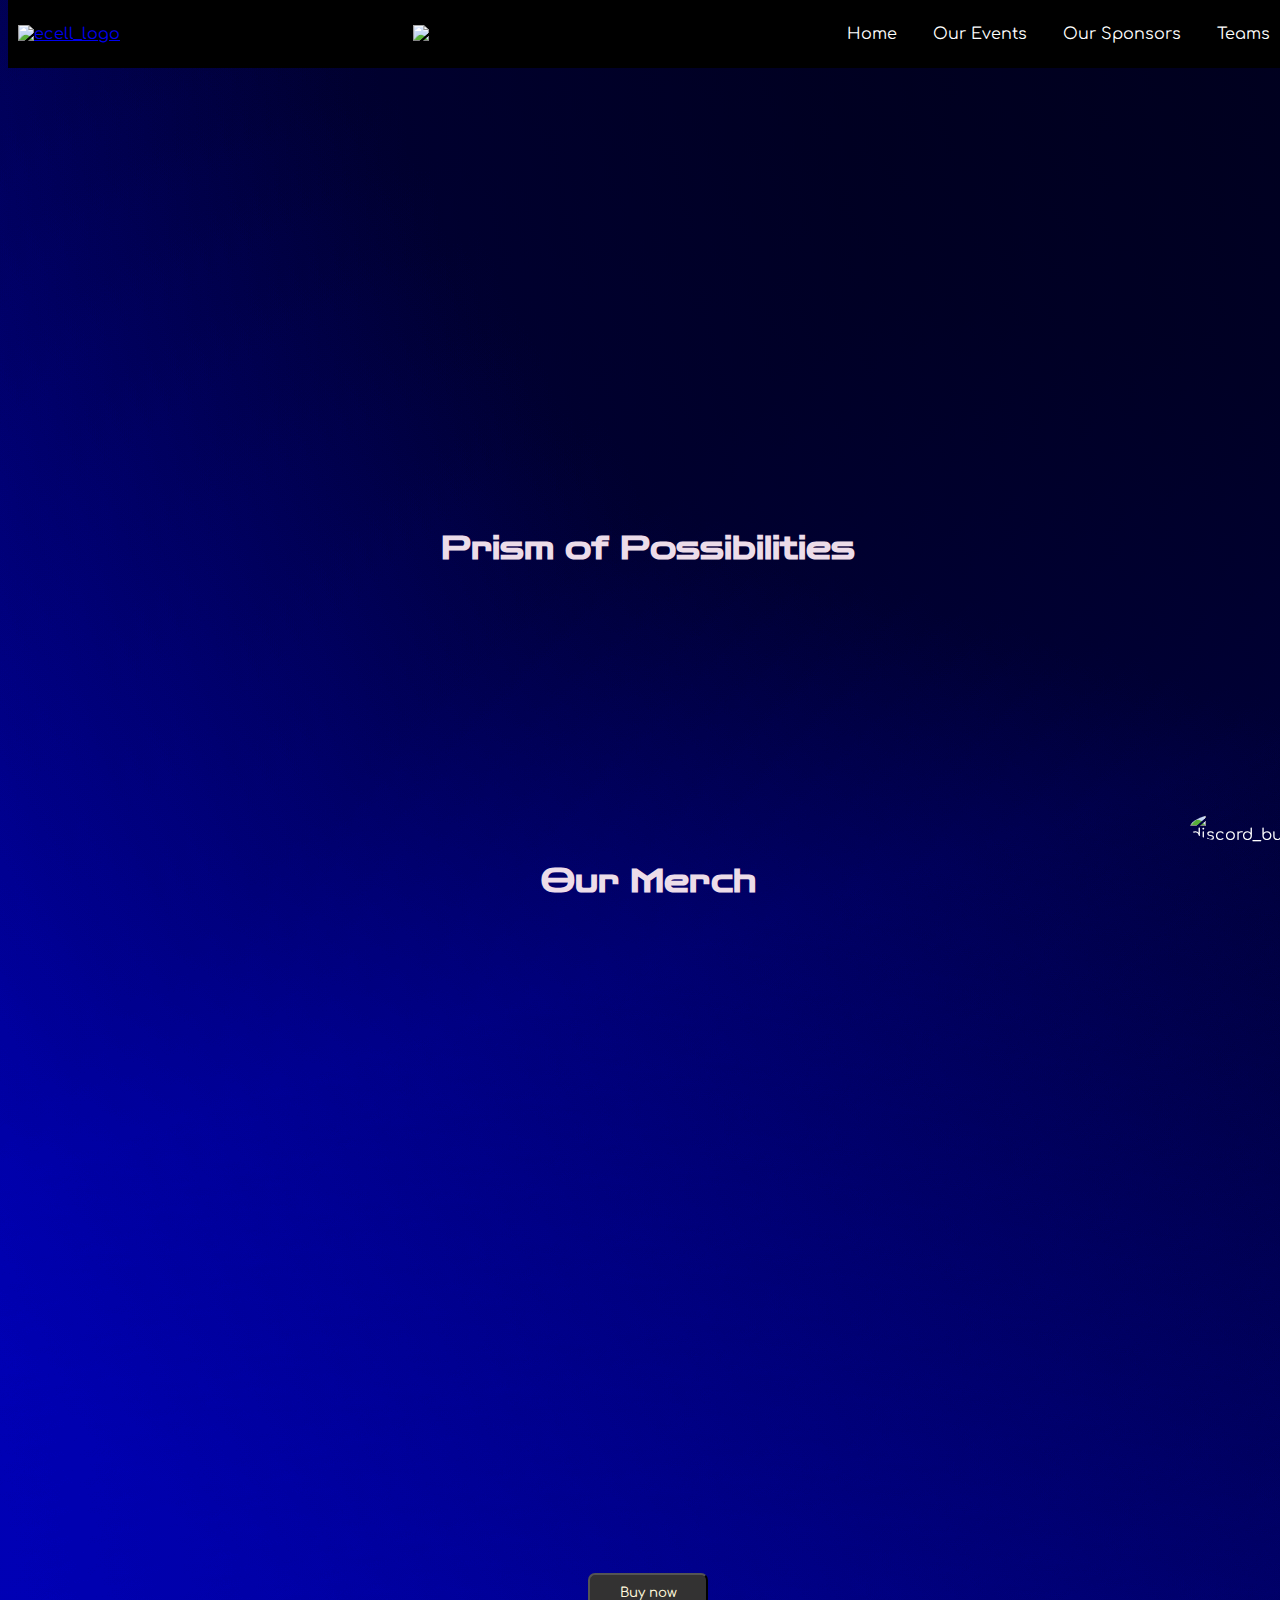
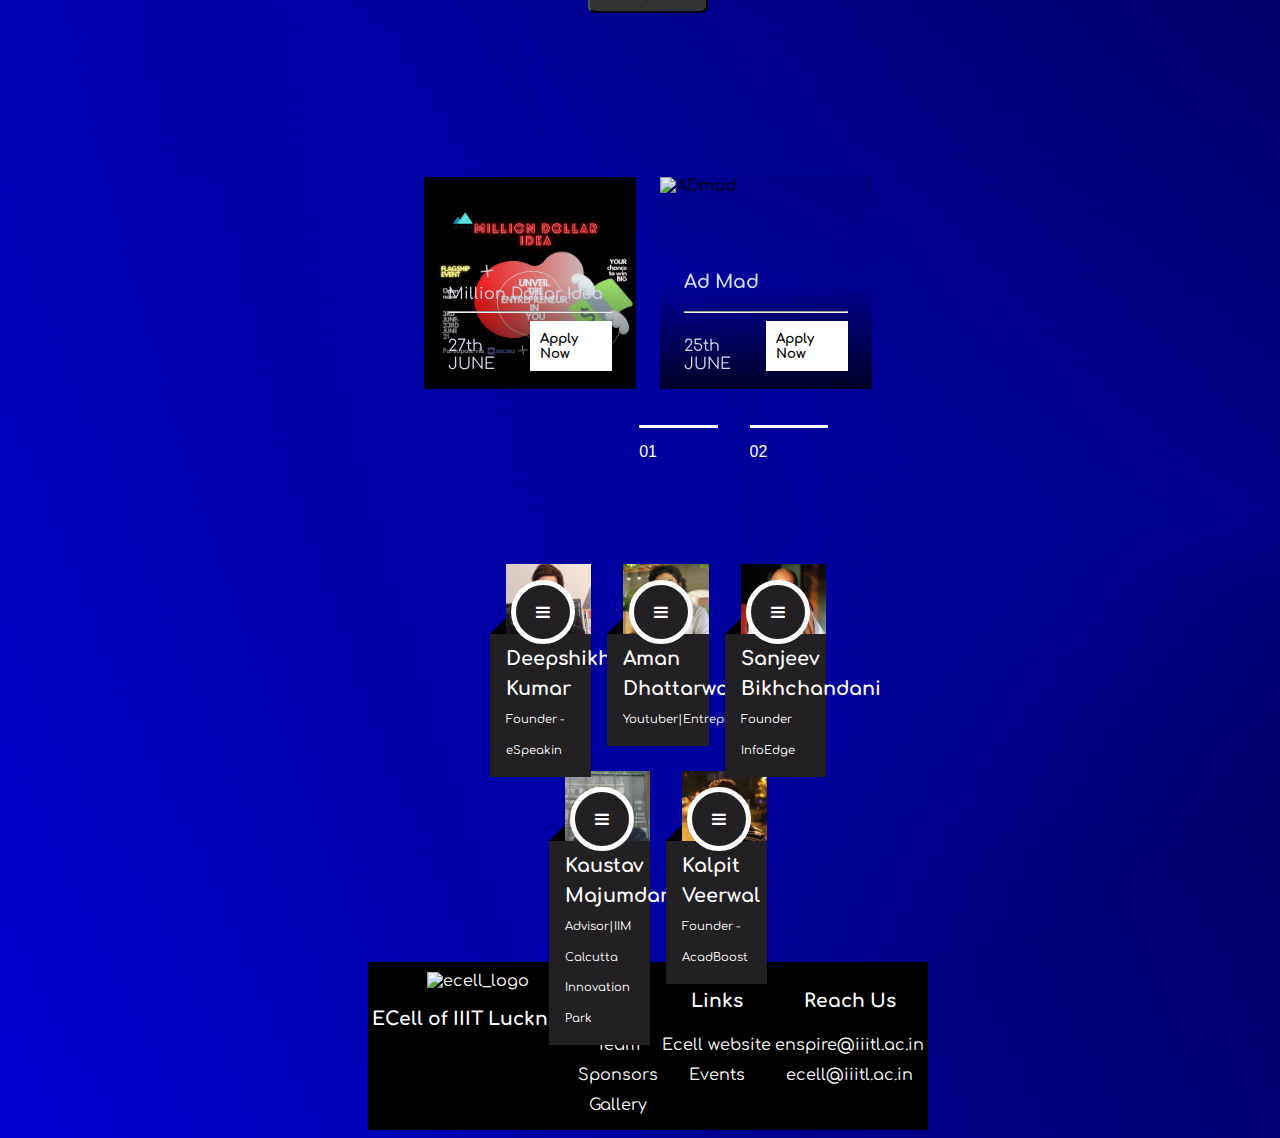
==== index.html @ 471a6142 "Merge pull request #15 from rktejesh/master" ====
<!DOCTYPE html>
<html lang="en">

<head>
    <meta charset="UTF-8">
    <meta http-equiv="X-UA-Compatible" content="IE=edge">
    <meta name="description" content="Enspire Event of Ecell IIIT Lucknow">
    <meta name="keywords"
        content="Enspire, ecell, iiitl, indian institut of information technology lucknow, enspire iiitl, iiitl lucknow, lucknow enspire, Enspire website, IIIT Lucknow, enspireiiitl, Equinox IIIT Lucknow, ENspire">
    <meta name="author" content="rktejesh, chinmay dorge">
    <meta name="viewport" content="width=device-width, initial-scale=1.0">
    <link rel="stylesheet" href="./assets/css/enspire.css">
    <link rel="stylesheet" href="./assets/css/material-cards.css">
    <link rel="icon" href="./assets/img/logo only-01.webp" type="image/x-icon">
    <link rel="stylesheet" href="https://stackpath.bootstrapcdn.com/font-awesome/4.7.0/css/font-awesome.min.css"
        rel="stylesheet">
    <link rel="preconnect" href="https://fonts.gstatic.com">
    <link href="https://fonts.googleapis.com/css2?family=Zen+Dots&display=swap" rel="stylesheet">
    <link rel="preconnect" href="https://fonts.gstatic.com">
    <link href="https://fonts.googleapis.com/css2?family=Comfortaa:wght@500&family=Zen+Dots&display=swap"
        rel="stylesheet">
    <link rel="preconnect" href="https://fonts.gstatic.com">
    <link href="https://fonts.googleapis.com/css2?family=Satisfy&display=swap" rel="stylesheet">
    <link rel="preconnect" href="https://fonts.gstatic.com">
    <link href="https://fonts.googleapis.com/css2?family=Josefin+Sans:ital,wght@1,300&display=swap" rel="stylesheet">
    <link rel="stylesheet" href="https://cdnjs.cloudflare.com/ajax/libs/animate.css/4.1.1/animate.min.css" />
    <title>ENspire 2021</title>
    <link rel="stylesheet" href="https://cdnjs.cloudflare.com/ajax/libs/fullPage.js/3.1.1/fullpage.min.css"
        integrity="sha512-Wi4EUcVQzdSfxtxQAT72UkbRO0ObeHLNV8/RBO1aUvG/Gt45tHPALW92gdQhytZmFAM/fM+mAuEP7vrBAUk01Q=="
        crossorigin="anonymous" referrerpolicy="no-referrer" />
    <script src="https://cdnjs.cloudflare.com/ajax/libs/popper.js/1.16.0/umd/popper.min.js"></script>
    <script src="https://kit.fontawesome.com/975cc09c46.js" crossorigin="anonymous"></script>
    <!-- Global site tag (gtag.js) - Google Analytics -->
    <script async src="https://www.googletagmanager.com/gtag/js?id=G-F19M3KY5EZ"></script>
    <script>
        window.dataLayer = window.dataLayer || [];
        function gtag() { dataLayer.push(arguments); }
        gtag('js', new Date());
        gtag('config', 'G-F19M3KY5EZ');
    </script>
</head>

<body>
    <div class="heading">
        <nav class="navbar">
            <div class="logo">
                <a href="#"><img src="./assets/img/Untitled-1-01.webp" alt="ecell_logo"></a>
            </div>
            <div class="enspire-logo"><img src="./assets/img/ENspire_IIIT-01.webp" alt="enspire_logo" class="logo2">
            </div>
            <div class="sidenavlist">
                <ul>
                    <li><a href="https://e-cell-iiitl.netlify.app/">Home</a></li>
                    <li><a href="https://e-cell-iiitl.netlify.app/events">Our Events</a></li>
                    <li><a href="#">Our Sponsors</a></li>
                    <li><a href="https://e-cell-iiitl.netlify.app/team.html">Teams</a></li>
                </ul>
            </div>
            <div id="mySidenav" class="sidenav">
                <a href="javascript:void(0)" class="closebtn" onclick="closeNav()">&times;</a>
                <ul>
                    <a href="https://e-cell-iiitl.netlify.app/">Home</a>
                    <a href="https://e-cell-iiitl.netlify.app/events">Our Events</a>
                    <a href="#">Our Sponsors</a>
                    <a href="https://e-cell-iiitl.netlify.app/team.html">Teams</a>
            </div>
            <span onclick="openNav()" class="sidenavbutton">
                <div class="container">
                    <div class="bar1"></div>
                    <div class="bar2"></div>
                    <div class="bar3"></div>
                </div>
            </span>
        </nav>
    </div>
    <div class="float" id="menu-share"><img src="./assets/img/parentsultimateguidediscord-blog.jpg" alt="discord_button"
            style="object-fit: cover;height: 60px;width: 60px;border-radius: 50%;"></div>
    <div class="label-container">
        <div class="iframediscord">
            <iframe src="https://discord.com/widget?id=845377021680681021&theme=dark" width="350" height="500"
                allowtransparency="true" frameborder="0"
                sandbox="allow-popups allow-popups-to-escape-sandbox allow-same-origin allow-scripts"></iframe>
        </div>
    </div>
    <div id=fullpage>
        <div class="section">
            <div class="bod">
                <img src="./assets/img/enspire-01 (1).svg" alt="enspire_animation">
                <h1 class="animate__animated animate__fadeInUp animate__delay-1s col">Prism of Possibilities</h1>
                <h1 id="countDown" class="col"></h1>
            </div>
        </div>
        <div class="section" id="aboutUs">
            <video width="100%" data-autoplay muted loop playsinline>
                <source data-src="./assets/img/Enspire_2.07.mp4" type="video/mp4" />
            </video>
        </div>
        <div class="section">
            <div class="merch">
                <h1>Our Merch</h1>
                <img src="./assets/img/ENspire_Merch-12-12.webp" alt="">
                <button class="buyNow">Buy now</button>
            </div>
        </div>
        <div class="section" id="events2">
            <input type="radio" id="banner1" class="sec-1-input" name="banner" checked>
            <input type="radio" id="banner2" class="sec-1-input" name="banner">
            <div class="slider">
                <div class="cards" id="card1">
                    <div class="card content">
                        <div class="card-img">
                            <img src="./assets/img/Million_Dollar_Idea.webp" alt="Million_Dollar_Idea">
                        </div>
                        <div class="card-content">
                            <div class="social">
                                <a href="https://www.facebook.com/ENspireiiitl" target="_blank"><i
                                        class="fab fa-facebook-f"></i></a>
                                <a href="https://www.instagram.com/enspire_iiitl/" target="_blank"><i
                                        class="fab fa-instagram"></i></a>
                                <a href="https://twitter.com/ecell_iiitl" target="_blank"><i
                                        class="fab fa-twitter"></i></a>
                            </div>
                            <div class="card-title">
                                <a>Million Dollar Idea</a>
                                <hr>
                                <p>27th JUNE</p>
                                <div class="card-text">
                                    <h5><a href="https://forms.gle/PddrTUqdUf48UPGm9" target="_blank"><span>Apply
                                                Now</span></a>
                                    </h5>
                                    <button class="card-button"></button>
                                </div>
                            </div>
                        </div>
                    </div>
                    <div class="card content">
                        <div class="card-img">
                            <img src="./assets/img/ADmad.webp" alt="ADmad">
                        </div>
                        <div class="card-content">
                            <div class="social">
                                <a href="https://www.facebook.com/ENspireiiitl" target="_blank"><i
                                        class="fab fa-facebook-f"></i></a>
                                <a href="https://www.instagram.com/enspire_iiitl/" target="_blank"><i
                                        class="fab fa-instagram"></i></a>
                                <a href="https://twitter.com/ecell_iiitl" target="_blank"><i
                                        class="fab fa-twitter"></i></a>
                            </div>
                            <div class="card-title">
                                <h3>Ad Mad</h3>
                                <hr>
                                <p>25th JUNE</p>
                                <div class="card-text">
                                    <h5><a href="https://forms.gle/4qPwU3qbqTc8AKix9" target="_blank"><span>Apply
                                                Now</span></a>
                                    </h5>
                                    <button class="card-button"></button>
                                </div>
                            </div>
                        </div>
                    </div>
                </div>
                <div class="cards" id="card2">
                    <div class="card content">
                        <div class="card-img">
                            <img src="./assets/img/Treasure-Hunt.webp" alt="Treasure-Hunt">
                        </div>
                        <div class="card-content">
                            <div class="social">
                                <a href="https://www.facebook.com/ENspireiiitl" target="_blank"><i
                                        class="fab fa-facebook-f"></i></a>
                                <a href="https://www.instagram.com/enspire_iiitl/" target="_blank"><i
                                        class="fab fa-instagram"></i></a>
                                <a href="https://twitter.com/ecell_iiitl" target="_blank"><i
                                        class="fab fa-twitter"></i></a>
                            </div>
                            <div class="card-title">
                                <a>Treasure Hunt</a>
                                <hr>
                                <p>25th JUNE - 27th JUNE</p>
                                <div class="card-text">
                                    <h5><span>Apply Now</span>
                                    </h5>
                                    <button class="card-button"></button>
                                </div>
                            </div>
                        </div>
                    </div>
                    <div class="card content">
                        <div class="card-img">
                            <img src="./assets/img/Gaming-Night.webp" alt="Gaming-Night">
                        </div>
                        <div class="card-content">
                            <div class="social">
                                <a href="https://www.facebook.com/ENspireiiitl" target="_blank"><i
                                        class="fab fa-facebook-f"></i></a>
                                <a href="https://www.instagram.com/enspire_iiitl/" target="_blank"><i
                                        class="fab fa-instagram"></i></a>
                                <a href="https://twitter.com/ecell_iiitl" target="_blank"><i
                                        class="fab fa-twitter"></i></a>
                            </div>
                            <div class="card-title">
                                <a>Gaming Night</a>
                                <hr>
                                <p>25th JUNE - 27th JUNE</p>
                                <div class="card-text">
                                    <h5><span>Apply Now</span>
                                    </h5>
                                    <button class="card-button"></button>
                                </div>
                            </div>
                        </div>
                    </div>
                </div>
            </div>
            <nav class="bottom-nav">
                <div class="controls">
                    <label for="banner1"><span class="progressbar"><span
                                class="progressbar-fill"></span></span><br><span>01</span></label>
                    <label for="banner2"><span class="progressbar"><span
                                class="progressbar-fill"></span></span><br><span>02</span></label>
                </div>
            </nav>
        </div>
        <!-- <div class="section">
            <section id="agenda">
                <h2 class="section-heading">Timeline</h2>
                <div style="display: flex; justify-content: space-evenly; ">
                    <div class="events-container">
                        <div class="event-hours-container">
                            <p class="event-hours">25th June 2021 <br>10:00 AM</p>
                            <p class="event-hours">25th June 2021 <br>5:00 PM</p>
                            <p class="event-hours">25th June 2021 <br>6:00 PM</p>
                            <p class="event-hours">25th June 2021 <br>7:00 PM</p>
                            <p class="event-hours">25th June 2021 <br>8:00 PM</p>
                            <p class="event-hours">25th June 2021 <br>11:00 PM</p>
                            <p class="event-hours">26th June 2021 <br>2:00 PM</p>
                            <p class="event-hours">26th June 2021 <br>6:00 PM</p>
                            <p class="event-hours">26th June 2021 <br>8:00 PM</p>
                            <p class="event-hours">26th June 2021 <br>11:00 PM</p>
                        </div>

                        <div class="event-title-container">
                            <p class="event-title">Craz Ideas<br>Tagline Round 1</p>
                            <p class="event-title">ENspire<br>Inaguaration</p>
                            <p class="event-title">EN Talks<br>Aman Dhattarwal</p>
                            <p class="event-title">Find X<br>Treasure Hunt</p>
                            <p class="event-title">Crypto Crunch<br>Crypto event</p>
                            <p class="event-title">Gaming Night<br>Movie Night</p>
                            <p class="event-title">Tagline - Round 2<br><br></p>
                            <p class="event-title">EN Talks<br>Kaustav Majumdar</p>
                            <p class="event-title">Bizz Quiz - Round 1<br><br></p>
                            <p class="event-title">Gaming Night<br>Movie Night</p>
                        </div>
                    </div>
                </div>
            </section>
        </div> -->
        <div class="section">
            <section class="speakers-container">
                <div class="speakers-list active-with-click">
                    <div class="speakers-card">
                        <article class="material-card Red">
                            <h2>
                                <span>Deepshikha Kumar</span>
                                <strong>
                                    Founder - eSpeakin
                                </strong>
                            </h2>
                            <div class="mc-content">
                                <div class="img-container">
                                    <img class="speakers-img" src="/assets/img/d8NeTR6v.jpg">
                                </div>
                                <div class="mc-description">
                                    Deepshikha Kumar is the founder and CEO of SpeakIn – India’s first and largest
                                    consortium of business speakers servicing over 2000 areas of expertise. She is also
                                    the winner
                                    of 2017 Asia Women Icon Award for entrepreneurship.
                                </div>
                            </div>
                            <a class="mc-btn-action">
                                <i class="fa fa-bars"></i>
                            </a>
                            <div class="mc-footer">
                                <a class="fa fa-fw fa-facebook"></a>
                                <a class="fa fa-fw fa-twitter"></a>
                                <a class="fa fa-fw fa-linkedin"></a>
                            </div>
                        </article>
                    </div>
                    <div class="speakers-card">
                        <article class="material-card Red">
                            <h2>
                                <span>Aman Dhattarwal</span>
                                <strong>
                                    Youtuber|Entrepreneur
                                </strong>
                            </h2>
                            <div class="mc-content">
                                <div class="img-container">
                                    <img class="speakers-img" src="/assets/img/EiBbrKzXkAAjfXu.jpg">
                                </div>
                                <div class="mc-description">
                                    Aman Dhattarwal is an Indian YouTuber, Public Speaker, Influencer, career counselor,
                                    and educator.He is also the founder of “Apni Kaksha” Btech in IT from NSIT despite.
                                </div>
                            </div>
                            <a class="mc-btn-action">
                                <i class="fa fa-bars"></i>
                            </a>
                            <div class="mc-footer">
                                <a class="fa fa-fw fa-facebook"></a>
                                <a class="fa fa-fw fa-twitter"></a>
                                <a class="fa fa-fw fa-linkedin"></a>
                            </div>
                        </article>
                    </div>
                    <div class="speakers-card">
                        <article class="material-card Red">
                            <h2>
                                <span>Sanjeev Bikhchandani</span>
                                <strong>
                                    Founder InfoEdge
                                </strong>
                            </h2>
                            <div class="mc-content">
                                <div class="img-container">
                                    <img class="speakers-img" src="/assets/img/bhikchandani-social.jpg">
                                </div>
                                <div class="mc-description">
                                    Sanjeev Bikhchandani is an Indian businessman, who is the founder and executive vice
                                    chairman of Info Edge which owns Naukri.com, a job portal, as well as the co-founder
                                    of Ashoka University. He was given the Padma Shri Award, the fourth Highest civilian
                                    award in India, in January 2020.
                                </div>
                            </div>
                            <a class="mc-btn-action">
                                <i class="fa fa-bars"></i>
                            </a>
                            <div class="mc-footer">
                                <a class="fa fa-fw fa-facebook"></a>
                                <a class="fa fa-fw fa-twitter"></a>
                                <a class="fa fa-fw fa-linkedin"></a>
                            </div>
                        </article>
                    </div>
                    <div class="speakers-card">
                        <article class="material-card Red">
                            <h2>
                                <span>Kaustav Majumdar</span>
                                <strong>
                                    Advisor|IIM Calcutta Innovation Park
                                </strong>
                            </h2>
                            <div class="mc-content">
                                <div class="img-container">
                                    <img class="speakers-img" src="/assets/img/1516241648868.jpg">
                                </div>
                                <div class="mc-description">
                                    Kaustav Majumdar, Head of Startups, Incubation & Acceleration at SPJIMR, and the
                                    Director at Strategy of Data Science Foundation, India & UK
                                </div>
                            </div>
                            <a class="mc-btn-action">
                                <i class="fa fa-bars"></i>
                            </a>
                            <div class="mc-footer">
                                <a class="fa fa-fw fa-facebook"></a>
                                <a class="fa fa-fw fa-twitter"></a>
                                <a class="fa fa-fw fa-linkedin"></a>
                            </div>
                        </article>
                    </div>
                    <div class="speakers-card">
                        <article class="material-card Red">
                            <h2>
                                <span>Kalpit Veerwal</span>
                                <strong>
                                    Founder - AcadBoost
                                </strong>
                            </h2>
                            <div class="mc-content">
                                <div class="img-container">
                                    <img class="speakers-img"
                                        src="/assets/img/kalpitveerwal_1566846342688_original._CR0,0,960,960_._FMjpg_._SS205_.jpeg">
                                </div>
                                <div class="mc-description">
                                    Kalpit Veerwal is the founder and CEO of Acadboost. The first ever student to score
                                    100% in JEE Mains and a CSE graduate from IITB.
                                </div>
                            </div>
                            <a class="mc-btn-action">
                                <i class="fa fa-bars"></i>
                            </a>
                            <div class="mc-footer">
                                <a class="fa fa-fw fa-facebook"></a>
                                <a class="fa fa-fw fa-twitter"></a>
                                <a class="fa fa-fw fa-linkedin"></a>
                            </div>
                        </article>
                    </div>
                </div>
            </section>
        </div>
        <div class="section fp-auto-height">
            <div class="social_handles">
                <div class="bottom-navbar">
                    <div id="bottom-navbar-text">
                        <div class="logo"><img src="./assets/img/Untitled-1-01.webp" alt="ecell_logo"></div>
                        <h3>ECell of IIIT Lucknow</h3>
                    </div>
                    <div id="bottom-navbar-text">
                        <h3>About</h3>
                        <a href="https://e-cell-iiitl.netlify.app/team.html" target="_blank">Team</a><br>
                        <a href="">Sponsors</a><br>
                        <a href="https://e-cell-iiitl.netlify.app/gallery.html" target="_blank">Gallery</a><br>
                    </div>
                    <div id="bottom-navbar-text">
                        <h3>Links</h3>
                        <a href="https://e-cell-iiitl.netlify.app/" target="_blank">Ecell website</a><br>
                        <a href="https://e-cell-iiitl.netlify.app/events" target="_blank">Events</a>

                    </div>
                    <div id="bottom-navbar-text">
                        <h3>Reach Us</h3>
                        <a>enspire@iiitl.ac.in</a><br>
                        <a>ecell@iiitl.ac.in</a>
                    </div>
                </div>
                <!-- <ul>
                    <li><a href="https://www.facebook.com/ENspireiiitl/" target="_blank"><i
                                class="fa fa-facebook"></i></a>
                    </li>
                    <li><a href="https://twitter.com/ecell_iiitl" target="_blank"><i class="fa fa-twitter"></i></a>
                    </li>
                    <li><a href="https://www.instagram.com/enspire_iiitl/" target="_blank"><i
                                class="fa fa-instagram"></i></a>
                    </li>
                    <li><a href="https://www.linkedin.com/company/enspire-iiit-lucknow/" target="_blank"><i
                                class="fa fa-linkedin"></i></a></li>
                </ul> -->
            </div>
        </div>

        <div id="infoMenu"></div>
        <script src="https://cdnjs.cloudflare.com/ajax/libs/fullPage.js/3.1.1/fullpage.min.js"
            integrity="sha512-7r/OesWXSCkeaAN9IA8BCzedivXu9M0eLGt+g+jzrvNHakOlxxqc9fknv4uRRvzfCQLmUh0LX2JpT2NcbyrOUA=="
            crossorigin="anonymous" referrerpolicy="no-referrer"></script>
        <script src="https://cdnjs.cloudflare.com/ajax/libs/fullPage.js/3.1.1/vendors/scrolloverflow.min.js"
            integrity="sha512-pYyQWhzi2lV+RM4GmaUA56VPL48oLVvsHmP9tuQ8MaZMDHomVEDjXXnfSVKXayy+wLclKPte0KbsuVoFImtE7w=="
            crossorigin="anonymous" referrerpolicy="no-referrer"></script>
        <script type="text/javascript">
            var myFullpage = new fullpage('#fullpage', {
                anchors: ['Home', 'aboutus', 'Merch', 'Events', 'Speakers', 'ContactUs'],
                navigation: true,
                navigationPosition: 'left',
                verticalCentered: true,
                navigationTooltips: ['Home', 'About Us', 'Merch', 'Events', 'Speakers', 'Contact Us'],
                slidesNavigation: false,
                recordHistory: false,
                scrollOverflow: true,
                showActiveTooltip: false,
            });

            var countDownDate = new Date("June 25, 2021 00:00:00").getTime();
            var x = setInterval(function () {
                var now = new Date().getTime();
                var distance = countDownDate - now;
                var days = Math.floor(distance / (1000 * 60 * 60 * 24));
                var hours = Math.floor((distance % (1000 * 60 * 60 * 24)) / (1000 * 60 * 60));
                var minutes = Math.floor((distance % (1000 * 60 * 60)) / (1000 * 60));
                var seconds = Math.floor((distance % (1000 * 60)) / 1000);
                document.getElementById("countDown").innerHTML = days + " : " + hours + " : "
                    + minutes + " : " + seconds;
                if (distance < 0) {
                    clearInterval(x);
                    document.getElementById("countDown").innerHTML = "EXPIRED";
                }
            }, 1000);

            function bannerSwitcher() {
                next = $('.sec-1-input').filter(':checked').next('.sec-1-input');
                if (next.length) next.prop('checked', true);
                else $('.sec-1-input').first().prop('checked', true);
            }

            var bannerTimer = setInterval(bannerSwitcher, 8000);
            $('nav .controls label').click(function () {
                clearInterval(bannerTimer);
                bannerTimer = setInterval(bannerSwitcher, 8000)
            });

            function openNav() {
                document.getElementById("mySidenav").style.width = "250px";
            }

            /* Set the width of the side navigation to 0 */
            function closeNav() {
                document.getElementById("mySidenav").style.width = "0";
            }

            document.querySelector(".buyNow").addEventListener("click", function () {
                window.open("https://docs.google.com/forms/d/e/1FAIpQLSdHAGfhH8ZGBDQn7iyYz3tujcXbpycwI2CKO8Eu1ReMjTaB4g/viewform", "_blanck");
            });
            console.clear();

            const menuShare = document.querySelector('.float');

            menuShare.addEventListener('click', () => {
                document.querySelector('.label-container').classList.toggle('visible');
            });
        </script>

        <script src="http://code.jquery.com/jquery-1.11.3.min.js"></script>
        <script>
            $(function () {
                $('.material-card > .mc-btn-action').click(function () {
                    var card = $(this).parent('.material-card');
                    var icon = $(this).children('i');
                    icon.addClass('fa-spin-fast');

                    if (card.hasClass('mc-active')) {
                        card.removeClass('mc-active');

                        window.setTimeout(function () {
                            icon
                                .removeClass('fa-arrow-left')
                                .removeClass('fa-spin-fast')
                                .addClass('fa-bars');

                        }, 800);
                    } else {
                        card.addClass('mc-active');

                        window.setTimeout(function () {
                            icon
                                .removeClass('fa-bars')
                                .removeClass('fa-spin-fast')
                                .addClass('fa-arrow-left');

                        }, 800);
                    }
                });
            });
        </script>
</body>

</html>
---- assets/css/enspire.css ----
body {
  background-repeat: no-repeat;
  background-attachment: fixed;
  background-size: cover;
  width: 100%;
  height: 100%;
  display: flex;
  align-items: center;
  justify-content: center;
  font-family: "Comfortaa", cursive;
  font-display: swap;
  background: linear-gradient(129.96deg, #ff2f2f 10.43%, #000460 92.78%),
    radial-gradient(100% 246.94% at 100% 0%, #ffffff 0%, #020063 100%),
    linear-gradient(58.72deg, #2200f2 0%, #530000 100%),
    linear-gradient(154.03deg, #b70000 0%, #ff003d 74.04%),
    linear-gradient(341.1deg, #ff0000 7.52%, #0038ff 77.98%),
    linear-gradient(136.23deg, #00c2ff 11.12%, #ff0000 86.47%),
    radial-gradient(57.37% 100% at 50% 0%, #b50000 0%, #0034bb 100%);
  background-blend-mode: overlay, color-burn, screen, overlay, difference,
    difference, normal;
  background-size: 600%, 600%;
  -webkit-animation: AnimationName 16s ease infinite;
  -moz-animation: AnimationName 16s ease infinite;
  animation: AnimationName 16s ease infinite;
}

/* -----------------------------------------------------------
----------------------------------------------------------- */

@-webkit-keyframes AnimationName {
  0% {
    background-position: 22% 0%;
  }
  50% {
    background-position: 79% 100%;
  }
  100% {
    background-position: 22% 0%;
  }
}
@-moz-keyframes AnimationName {
  0% {
    background-position: 22% 0%;
  }
  50% {
    background-position: 79% 100%;
  }
  100% {
    background-position: 22% 0%;
  }
}
@keyframes AnimationName {
  0% {
    background-position: 22% 0%;
  }
  50% {
    background-position: 79% 100%;
  }
  100% {
    background-position: 22% 0%;
  }
}
/* Nav Bar */
.navbar {
  position: fixed;
  margin: 0px;
  display: flex;
  flex-wrap: nowrap;
  align-items: center;
  justify-content: space-between;
  z-index: 1;
  padding: 0%;
  width: 100%;
  background-color: black;
}

.logo img {
  padding-left: 10px;
  height: 50px;
  width: initial;
}
.logo2 {
  height: 50px;
  width: initial;
}
.navbar ul {
  list-style-type: none;
  margin: 0;
  padding: 0;
  overflow: hidden;
}

.navbar ul li {
  float: left;
  font-family: "Comfortaa", cursive;
  font-display: swap;
}

.navbar ul li a {
  display: block;
  color: white;
  text-align: center;
  padding: 25px 18px;
  text-decoration: none;
  transition-timing-function: cubic-bezier(0.175, 0.885, 0.32, 1.275);
  transition-duration: 0.5s;
}
.navbar ul li a:hover {
  color: black;
  background-color: white;
}

.heading {
  display: block;
  position: fixed;
  width: 100%;
  top: 0;
  z-index: 1;
}

.sidenavlist {
  display: block;
}

.about {
  display: flex;
  flex-wrap: wrap;
  justify-content: space-around;
  align-items: center;
}

#aboutUs {
  width: 100%;
  display: block;
  position: relative;
}

.enspire-logo {
  width: max-content;
}

/* About Us */

@media screen and (min-width: 978px) {
  .holder {
    display: flex;
    gap: 50px;
    margin: 10px 0px 50px 0px;
  }
  .ima > img {
    height: 100px;
    padding: 30px;
  }
  .bod {
    display: flex;
    align-items: center;
    flex-direction: column;
    justify-content: center;
  }
  .bod img {
    margin: 0;
    height: 500px;
    width: initial;
    margin: 0px;
    padding: 0px;
  }
  .sidenav {
    display: none;
    visibility: hidden;
  }
  .sidenavbutton {
    display: none;
    visibility: hidden;
  }
}
@media screen and (max-width: 978px) {
  .holder {
    display: flex;
    flex-direction: column;
    gap: 30px;
    margin: 15px 20px 15px 20px;
  }
  .ima > img {
    object-fit: cover;
    width: 100%;
    max-height: 100%;
  }
  .bod {
    margin: 100px 10px 0px 10px;
    display: flex;
    flex-direction: column;
    align-items: center;
    text-align: center;
  }
  .bod img {
    max-width: 100%;
    height: 300px;
    width: initial;
    margin: 0px;
    padding: 0px;
  }
  .sidenavlist {
    display: none;
    visibility: hidden;
  }
}

/* Events */

.event {
  margin: 10px;
  background-color: rgb(51, 50, 50);
  color: #f2e8e2;
  padding: 5px;
  padding-left: 20px;
  padding-right: 20px;
  box-shadow: 0 8px 12px 0 rgba(0, 0, 0, 0.5), 0 6px 20px 0 rgba(0, 0, 0, 0.5);
  border-radius: 7px;
}
.event h4 {
  font-size: larger;
  margin-bottom: 3px;
}
.event > p {
  font-family: "Comfortaa", cursive;
}
/* Footer */
.social_handles {
  display: flex;
  flex-direction: column;
  justify-content: center;
  align-items: center;
  background-color: black;
}

.social_handles ul {
  padding: 0;
  margin: 0;
  display: flex;
}
.social_handles ul li {
  list-style: none;
  padding: 10px;
}
.social_handles ul li .fa {
  color: #000000;
  font-size: 25px;
  line-height: 50px;
  transition: 0.5s;
}
.social_handles ul li .fa:hover {
  color: #ffffff;
}
.social_handles ul li a {
  /* position: relative; */
  display: block;
  width: 50px;
  height: 50px;
  border-radius: 50%;
  background-color: white;
  text-align: center;
  transition: ease-in-out;
  transform: translate(0, 0px);
  box-shadow: 0px 7px 5px rgba(0, 0, 0, 0.5);
}
.social_handles ul li a:hover {
  transform: rotate(0deg) skew(0deg) translate(0, -10px);
}
.social_handles ul li:nth-child(1) a:hover {
  background-color: #3b5999;
}
.social_handles ul li:nth-child(2) a:hover {
  background-color: #55acee;
}
.social_handles ul li:nth-child(3) a:hover {
  background-color: #e4405f;
}
.social_handles ul li:nth-child(4) a:hover {
  background-color: #0077b5;
}

.apply-now button {
  cursor: pointer;
  position: relative;
  display: block;
  width: 120px;
  height: 40px;
  left: 47%;
  color: cornsilk;
  background-color: rgb(51, 50, 50);
  text-decoration: none;
  border-radius: 7px;
  font-weight: 500;
  margin-top: 20px;
  margin-bottom: 20px;
  transition: 0.3s;
  font-family: "Comfortaa", cursive;
}
.apply-now button:hover,
.buyNow:hover {
  opacity: 0.7;
  width: 130px;
}

.sponsers {
  margin-bottom: 100px;
  display: flex;
  flex-direction: column;
  align-items: center;
  text-align: center;
}
.ima {
  margin-top: 25px;
  display: grid;
  grid-template-columns: repeat(2, 1fr);
  grid-template-rows: repeat(2, auto);
  grid-gap: 10px 10px;
}
h1 {
  font-family: "Zen Dots", cursive;
}
.about > p {
  font-family: "Comfortaa", cursive;
  color: #ffffff;
}
h4 {
  font-family: "Josefin Sans", sans-serif;
  font-display: swap;
}

.bottom-navbar {
  display: flex;
  flex-direction: row;
  color: #fff;
  justify-content: space-evenly;
  width: 100%;
  padding: 10px;
  text-align: center;
}

#bottom-navbar-text a {
  color: #fff;
  text-decoration: none;
  line-height: 30px;
}

@media screen and (max-width: 992px) {
  .bottom-navbar {
    display: flex;
    flex-direction: column;
  }
}
/*header*/
.col {
  /* color: #d4a59a; */
  color: #ecdce9;
}

/* The side navigation menu */
.sidenav {
  height: 100%; /* 100% Full-height */
  width: 0; /* 0 width - change this with JavaScript */
  position: fixed; /* Stay in place */
  z-index: 1; /* Stay on top */
  top: 0; /* Stay at the top */
  right: 0;
  background-color: #111; /* Black*/
  overflow-x: hidden; /* Disable horizontal scroll */
  padding-top: 60px; /* Place content 60px from the top */
  transition: 0.5s; /* 0.5 second transition effect to slide in the sidenav */
}

/* The navigation menu links */
.sidenav a {
  padding: 8px 8px 8px 32px;
  text-decoration: none;
  font-size: 30px;
  color: #818181;
  display: block;
  transition: 0.3s;
}

.sidenav a:hover {
  color: black;
  background-color: rgba(238, 232, 240, 0.7);
}

.sidenav .closebtn {
  position: absolute;
  top: 15px;
  right: 25px;
  font-size: 40px;
}

.sidenav .closebtn:hover {
  background-color: black;
  color: #818181;
}

#main {
  transition: margin-left 0.5s;
  padding: 20px;
}
@media screen and (max-height: 450px) {
  .sidenav {
    padding-top: 15px;
  }
  .sidenav a {
    font-size: 18px;
  }
}

.container {
  display: inline-block;
  cursor: pointer;
  padding: 10px;
}

.bar1,
.bar2,
.bar3 {
  width: 35px;
  height: 5px;
  background-color: #333;
  margin: 6px 0;
  transition: 0.4s;
}

#infomenu {
  color: white;
}

#infoMenu ul li a span {
  background-color: white;
  z-index: 999;
}

@media screen and (max-width: 1200px) {
  #fp-nav {
    display: none;
  }
}

#fp-nav ul li a span,
.fp-slidesNav ul li a span {
  background-color: cyan !important;
  height: 3px !important;
  width: 16px !important;
  border-radius: 0% !important;
}

#fp-nav ul li a.active span,
.fp-slidesNav ul li a.active span,
#fp-nav ul li:hover a.active span,
.fp-slidesNav ul li:hover a.active span {
  height: 4px !important;
  width: 32px !important;
  margin-top: -4px !important;
  margin-left: -4px !important;
  border-radius: 0% !important;
}

#fp-nav ul li .fp-tooltip {
  font-family: comfortaa !important;
  font-display: swap;
  font-size: 25px !important;
  top: -8px !important;
  padding-left: 20px;
}

#fp-nav ul li:hover a span,
.fp-slidesNav ul li:hover a span {
  margin: -2px 0 0 -2px !important;
}

#fp-nav ul li,
.fp-slidesNav ul li {
  margin: 20px !important;
}

#fp-nav.fp-left {
  left: 0% !important;
}

.cards {
  display: grid;
  /* grid-template-columns: 1fr 1fr 1fr 1fr;
  grid-template-rows: 1fr 1fr;
  grid-template-areas: "a a b c" "a a d d"; */
  grid-template-columns: 1fr 1fr;
  grid-template-rows: 1fr;
  grid-template-areas: "a b";
  gap: 1.5em;
  width: 80%;
  justify-content: flex-end;
  opacity: 0;
  transition: all 0.5s ease;
  z-index: 2;
}

.card:before {
  height: 0;
  content: "";
  display: block;
  padding-bottom: 100%;
}

@media screen and (max-width: 1200px) {
  .cards {
    display: grid;
    /*grid-template-rows: 1fr 1fr 1fr 1fr;*/
    /*grid-template-areas: "a" "b" "c" "d";*/
    grid-template-columns: 1fr;
    grid-template-rows: 1fr 1fr;
    grid-template-areas: "a" "b";
  }
  .card:before {
    padding-bottom: 100%;
  }
}

.card {
  width: 100%;
  position: relative;
  transition: all 0.5s ease;
  cursor: pointer;
}

.card.content:after {
  content: none;
}
.card:nth-child(1) {
  grid-area: a;
}
.card:nth-child(2) {
  grid-area: b;
}
.card:nth-child(3) {
  grid-area: c;
}
.card:nth-child(4) {
  grid-area: d;
}
.card-content {
  position: absolute;
  top: 0;
  left: 0;
  width: 100%;
  height: 100%;
  overflow: hidden;
  background-image: linear-gradient(
    to bottom,
    rgba(0, 0, 0, 0.055),
    transparent,
    rgba(0, 0, 0, 0.753)
  );
}
.card-img {
  position: absolute;
  top: 0;
  left: 0;
  width: 100%;
  height: 100%;
}
.card-img img {
  width: inherit;
  height: inherit;
  -o-object-fit: cover;
  object-fit: cover;
}
.card-title {
  position: absolute;
  left: 1.5em;
  bottom: 0;
  right: 1.5em;
  color: #d6dbeb;
  z-index: 5;
}

.card-title p {
  width: 50%;
  float: left;
}

.card:hover {
  transform: scale(1.05);
  box-shadow: 0 0 30px rgba(0, 0, 0, 0.35);
}

.card-text {
  position: relative;
  float: left;
  display: flex;
  justify-content: flex-end;
  align-items: center;
  width: 50%;
  flex-grow: 1;
}

.card-text a {
  text-decoration: none;
  color: black;
}

.card-text h5 {
  background-color: white;
  color: #000000;
  padding: 10px;
  z-index: 6;
  margin: 0%;
  transition: cubic-bezier(1, 0, 0, 1);
}

.card-text h5:hover {
  transform: scale(1.1);
}

.social i {
  opacity: 0;
  font-size: xx-large;
  color: white;
  will-change: transform;
  -webkit-transform: scale(0.1);
  transform: scale(0.1);
  -webkit-transition: all 0.2s ease;
  transition: all 0.2s ease;
  padding: 10px;
}

.social {
  position: absolute;
  display: flex;
  -ms-flex-pack: distribute;
  justify-content: space-around;
  -webkit-box-align: center;
  -ms-flex-align: center;
  align-items: center;
  border-radius: 80px;
}

.social a {
  text-decoration: none;
}
.social i:nth-of-type(1) {
  -webkit-transition-delay: 0.2s;
  transition-delay: 0.2s;
}
.social i:nth-of-type(2) {
  -webkit-transition-delay: 0.15s;
  transition-delay: 0.15s;
}
.social i:nth-of-type(3) {
  -webkit-transition-delay: 0.1s;
  transition-delay: 0.1s;
}
.social i:nth-of-type(4) {
  -webkit-transition-delay: 0.05s;
  transition-delay: 0.05s;
}

.card:hover i {
  display: block;
  opacity: 1;
  -webkit-transform: scale(1);
  transform: scale(1);
}
.card-button {
  position: absolute;
  z-index: 4;
  background-color: white;
  opacity: 80%;
  border: none;
  outline: none;
  transition: all 0.3s ease;
  mix-blend-mode: hard-light;
  width: 10px;
  height: 10px;
  border-radius: 100%;
  padding: 0%;
  white-space: nowrap;
}

.card:hover button {
  transform: scale(35);
}

.card:hover .card-img img {
  filter: grayscale(100);
  filter: brightness(0.4);
}

/* ------------------------------------------------------------------------------------------------------------------
-------------------------------------------------------------------------------------------------------------------*/
.controls {
  display: flex;
  justify-content: flex-end;
  width: 70%;
  margin: 0 auto;
  font-family: Montserrat, sans-serif;
  font-display: swap;
  color: #fff;
  padding: 20px;
  position: relative;
}

.controls label {
  position: relative;
  display: inline-block;
  width: 20%;
  height: 3.1em;
  overflow: hidden;
  margin: 0 1em;
  padding-top: 1em;
  text-align: left;
  text-transform: uppercase;
  font-family: Montserrat, sans-serif;
  font-display: swap;
  font-size: 1em;
  color: #ffffff;
  font-weight: 400;
  cursor: pointer;
  transition: all 0.3s;
}

.controls label .progressbar {
  position: absolute;
  height: 3px;
  width: 100%;
  background: #ffffff;
  z-index: 100;
}

.controls label .progressbar .progressbar-fill {
  position: inherit;
  width: inherit;
  height: inherit;
  margin-left: -100%;
  background: black;
}

.controls label:hover {
  color: #e88382;
}

#banner1:checked ~ nav label:nth-of-type(1) .progressbar {
  background: #fff;
}

#banner2:checked ~ nav label:nth-of-type(2) .progressbar {
  background: #fff;
}

#banner1:checked ~ nav label:nth-of-type(1) .progressbar-fill {
  animation: progressBarFill 8s linear;
}

#banner2:checked ~ nav label:nth-of-type(2) .progressbar-fill {
  animation: progressBarFill 8s linear;
}

#banner1:checked ~ nav label:nth-of-type(1) {
  cursor: default;
  color: #fff;
  transition: all 0.5s;
}

#banner2:checked ~ nav label:nth-of-type(2) {
  cursor: default;
  color: #fff;
  transition: all 0.5s;
}

@keyframes progressBarFill {
  from {
    margin-left: -100%;
  }
  to {
    margin-left: 0;
  }
}

#banner1:checked ~ .slider #card1 {
  opacity: 1;
  position: absolute;
  z-index: 3;
}

#banner2:checked ~ .slider #card2 {
  opacity: 1;
  position: absolute;
  z-index: 3;
}

.slider {
  display: flex;
  width: inherit;
  position: relative;
  justify-content: center;
  padding-top: 90px;
}

#events {
  display: flex;
  align-items: flex-end;
  justify-content: flex-end;
  flex-direction: column;
}

#events2 input {
  display: none;
}

.bottom-nav {
  display: flex;
}

/* Merch */
.merch {
  display: flex;
  flex-direction: column;
  justify-content: center;
  text-align: center;
  height: 100vh;
  align-items: center;
}
.merch h1 {
  color: #ecdce9;
}

.merch img {
  height: 70%;
  width: initial;
}

.buyNow {
  cursor: pointer;
  display: block;
  width: 120px;
  height: 40px;
  left: 47%;
  color: cornsilk;
  background-color: rgb(51, 50, 50);
  text-decoration: none;
  border-radius: 7px;
  font-weight: 500;
  margin-top: 20px;
  margin-bottom: 20px;
  transition: 0.3s;
  font-family: "Comfortaa", cursive;
  font-display: swap;
}

/* -------------------------------------------------------------------------------------------------
------------------------------------------------------------------------------------------------- */

.label-container {
  position: fixed;
  display: table;
  visibility: hidden;
  z-index: 100;
}

.iframediscord {
  position: fixed;
  bottom: 48px;
  right: 105px;
  display: table;
  visibility: hidden;
}

.label-arrow {
  display: table-cell;
  vertical-align: middle;
  color: #333;
  opacity: 0.5;
}

.float {
  position: fixed;
  width: 50px;
  height: 50px;
  bottom: 40px;
  right: 40px;
  color: #fff;
  border-radius: 50px;
  text-align: center;
  z-index: 100;
  transition: ease-in-out;
  background-image: url("../assets/img/parentsultimateguidediscord-blog.jpg");
  background-size: cover;
}

.float:hover {
  position: fixed;
  width: 50px;
  height: 50px;
  bottom: 40px;
  right: 40px;
  text-align: center;
  transform: scale(1.1);
}

div.label-container {
  visibility: hidden;
  opacity: 0;
  transition: visibility 0s, opacity 0.5s ease;
}

a.float:hover + div.label-container {
  visibility: visible;
  opacity: 1;
}

.label-container.visible,
.label-container.visible .iframediscord {
  visibility: visible;
  opacity: 1;
  transition: visibility 0s, opacity 0.5s ease;
}

input:focus {
  outline: none;
}

#tag-search:checked + div.search-box {
  display: block;
  -webkit-animation: trans-in 1s ease;
  animation: trans-in 1s ease;
  -webkit-animation-fill-mode: forwards;
  animation-fill-mode: forwards;
}

a.float:active + div.label-container .iframediscord {
  visibility: visible;
  opacity: 1;
}

@media screen and (max-width: 978px) {
  .label-container {
    display: none !important;
  }
  .float {
    display: none !important;
  }
}

/* 
-------------------------------------------------------------------------------------------------------------
------------------------------------------------------------------------------------------------------------- */
#agenda {
  color: white;
  text-align: center;
  padding: 5em 1em;
}

#agenda .section-heading,
#agenda .agenda-subheading {
  font-size: 1.4em;
  padding-bottom: 0;
  margin: 0 auto;
}

#agenda .agenda-subheading {
  text-transform: uppercase;
  padding-bottom: 1em;
  max-width: 450px;
  font-weight: 600;
}

@media all and (min-width: 576px) {
  #agenda {
    padding: 8em 2em;
  }
}

.events-container {
  display: flex;
}

.event-title-container {
  width: 50%;
}

.event-hours-container {
  display: flex;
  width: 50%;
  flex-direction: column;
}

.event-title-container {
  display: flex;
  flex-direction: column;
  align-items: flex-start;
}

.event-icon {
  width: 40px;
  display: inline-block;
}

.event-hours {
  font-weight: 600;
  border: 1px solid transparent;
  text-align: right;
  line-height: 25px;
  white-space: nowrap;
}

.event-title {
  border: 1px solid white;
  position: relative;
  text-align: left;
  line-height: 25px;
  white-space: nowrap;
}

.event-title:after {
  content: "";
  position: absolute;
  width: 1px;
  height: 30px;
  bottom: -45px;
  left: -1px;
  background-color: white;
}

.event-title:last-child:before {
  content: "";
  position: absolute;
  width: 8px;
  height: 8px;
  bottom: -90px;
  left: -5px;
  background-color: white;
}

.event-title,
.event-hours {
  padding: 1.5em 1em;
  font-size: 1.15em;
  margin-bottom: 3em;
}

.speakers-list {
  display: grid;

  justify-content: center;
  gap: 1em;
}

.speakers-card:nth-child(1) {
  grid-area: a1;
}
.speakers-card:nth-child(2) {
  grid-area: a2;
}
.speakers-card:nth-child(3) {
  grid-area: a3;
}
.speakers-card:nth-child(4) {
  grid-area: a4;
}
.speakers-card:nth-child(5) {
  grid-area: a5;
}

.speakers-container {
  width: 100%;
  height: 100vh;
  display: flex;
  align-items: center;
  justify-content: center;
}

.speakers-card {
  width: 100%;
  padding-left: 10px;
  padding-right: 10px;
  transition: 1.5s;
}

.speakers-card:hover {
  transform: scale(1.05);
}

.speakers-img {
  object-fit: contain;
  width: inherit;
}

@media only screen and (max-width: 600px) {
  .speakers-list {
    grid-template-columns: 1fr;
    grid-template-rows: repeat(5, 1fr);
    grid-template-areas:
      "a1"
      "a2"
      "a3"
      "a4"
      "a5";
    width: 90%;
    padding-top: 70px;
  }
  .speakers-container {
    height: 100%;
  }
}

@media only screen and (min-width: 600px) {
  .speakers-list {
    grid-template-columns: 1fr;
    grid-template-rows: repeat(5, 1fr);
    grid-template-areas:
      "a1"
      "a2"
      "a3"
      "a4"
      "a5";
    width: 70%;
    padding-top: 70px;
  }
  .speakers-container {
    height: 100%;
  }
}

@media only screen and (min-width: 768px) {
  .speakers-list {
    grid-template-columns: 1fr 1fr 1fr 1fr;
    grid-template-rows: 1fr 1fr 1fr;
    grid-template-areas:
      "a1 a1 a2 a2"
      "a3 a3 a4 a4"
      ". a5 a5 .";
    width: 80%;
    height: 85%;
  }
}

@media only screen and (min-width: 1200px) {
  .speakers-list {
    grid-template-columns: repeat(12, 1fr);
    grid-template-rows: 1fr 1fr;
    grid-template-areas:
      "a1 a1 a1 a1 a2 a2 a2 a2 a3 a3 a3 a3"
      ". . a4 a4 a4 a4 a5 a5 a5 a5 . .";
    width: 60%;
    height: 85%;
  }
}
---- assets/css/material-cards.css ----
.fa-spin-fast {
  -webkit-animation: fa-spin-fast 0.2s infinite linear;
  animation: fa-spin-fast 0.2s infinite linear;
}
@-webkit-keyframes fa-spin-fast {
  0% {
    -webkit-transform: rotate(0deg);
    transform: rotate(0deg);
  }
  100% {
    -webkit-transform: rotate(359deg);
    transform: rotate(359deg);
  }
}
@keyframes fa-spin-fast {
  0% {
    -webkit-transform: rotate(0deg);
    transform: rotate(0deg);
  }
  100% {
    -webkit-transform: rotate(359deg);
    transform: rotate(359deg);
  }
}
.material-card {
  position: relative;
  height: 0;
  padding-bottom: calc(100% - 16px);
  margin-bottom: 6.6em;
}
.material-card h2 {
  position: absolute;
  top: calc(100% - 16px);
  left: 0;
  width: -webkit-fill-available;
  padding: 10px 16px;
  color: #fff;
  font-size: larger;
  line-height: 1.6em;
  margin: 0;
  z-index: 10;
  -webkit-transition: all 0.3s;
  -moz-transition: all 0.3s;
  -ms-transition: all 0.3s;
  -o-transition: all 0.3s;
  transition: all 0.3s;
}
.material-card h2 span {
  display: block;
}
.material-card h2 strong {
  font-weight: 400;
  display: block;
  font-size: 0.6em;
}
.material-card h2:before,
.material-card h2:after {
  content: " ";
  position: absolute;
  left: 0;
  top: -16px;
  width: 0;
  border: 8px solid;
  -webkit-transition: all 0.3s;
  -moz-transition: all 0.3s;
  -ms-transition: all 0.3s;
  -o-transition: all 0.3s;
  transition: all 0.3s;
}
.material-card h2:after {
  top: auto;
  bottom: 0;
}
@media screen and (max-width: 767px) {
  .material-card.mc-active {
    padding-bottom: 0;
    height: auto;
  }
}
.material-card.mc-active h2 {
  top: 0;
  padding: 15px 16px 10px 90px;
  font-size: larger;
}
.material-card.mc-active h2:before {
  top: 0;
}
.material-card.mc-active h2:after {
  bottom: -16px;
}
.material-card .mc-content {
  position: absolute;
  right: 0;
  top: 0;
  bottom: 16px;
  left: 16px;
  -webkit-transition: all 0.3s;
  -moz-transition: all 0.3s;
  -ms-transition: all 0.3s;
  -o-transition: all 0.3s;
  transition: all 0.3s;
}
.material-card .mc-btn-action {
  position: absolute;
  right: 16px;
  top: 16px;
  -webkit-border-radius: 50%;
  -moz-border-radius: 50%;
  border-radius: 50%;
  border: 5px solid;
  width: 54px;
  height: 54px;
  line-height: 44px;
  text-align: center;
  color: #fff;
  cursor: pointer;
  z-index: 20;
  -webkit-transition: all 0.3s;
  -moz-transition: all 0.3s;
  -ms-transition: all 0.3s;
  -o-transition: all 0.3s;
  transition: all 0.3s;
}
.mc-btn-action {
  display: flex;
  justify-content: center;
  align-items: center;
}

.material-card .mc-description {
  position: absolute;
  top: 100%;
  right: 30px;
  left: 30px;
  bottom: inherit;
  opacity: 0;
  filter: alpha(opacity=0);
  -webkit-transition: all 1.2s;
  -moz-transition: all 1.2s;
  -ms-transition: all 1.2s;
  -o-transition: all 1.2s;
  transition: all 1.2s;
  overflow: hidden;
}
.material-card .mc-footer {
  height: 0;
  overflow: hidden;
  -webkit-transition: all 0.3s;
  -moz-transition: all 0.3s;
  -ms-transition: all 0.3s;
  -o-transition: all 0.3s;
  transition: all 0.3s;
  display: flex;
  justify-content: space-evenly;
  align-items: center;
}
.material-card .mc-footer h4 {
  position: absolute;
  padding: 0;
  margin: 0;
  font-size: 16px;
  font-weight: 700;
  -webkit-transition: all 1.4s;
  -moz-transition: all 1.4s;
  -ms-transition: all 1.4s;
  -o-transition: all 1.4s;
  transition: all 1.4s;
}
.material-card .mc-footer a {
  display: block;
  float: left;
  position: relative;
  width: 52px;
  height: 52px;
  font-size: 28px;
  color: #fff;
  line-height: 52px;
  text-decoration: none;
  top: 200px;
  border-radius: 50%;
}

.material-card .mc-footer a:hover {
  transform: scale(1.2);
}

.material-card .mc-footer a:nth-child(1) {
  -webkit-transition: all 0.5s;
  -moz-transition: all 0.5s;
  -ms-transition: all 0.5s;
  -o-transition: all 0.5s;
  transition: all 0.5s;
}
.material-card .mc-footer a:nth-child(2) {
  -webkit-transition: all 0.6s;
  -moz-transition: all 0.6s;
  -ms-transition: all 0.6s;
  -o-transition: all 0.6s;
  transition: all 0.6s;
}
.material-card .mc-footer a:nth-child(3) {
  -webkit-transition: all 0.7s;
  -moz-transition: all 0.7s;
  -ms-transition: all 0.7s;
  -o-transition: all 0.7s;
  transition: all 0.7s;
}
.material-card .mc-footer a:nth-child(4) {
  -webkit-transition: all 0.8s;
  -moz-transition: all 0.8s;
  -ms-transition: all 0.8s;
  -o-transition: all 0.8s;
  transition: all 0.8s;
}
.material-card .mc-footer a:nth-child(5) {
  -webkit-transition: all 0.9s;
  -moz-transition: all 0.9s;
  -ms-transition: all 0.9s;
  -o-transition: all 0.9s;
  transition: all 0.9s;
}
.material-card .img-container {
  overflow: hidden;
  position: absolute;
  left: 0;
  top: 0;
  width: 100%;
  height: 100%;
  z-index: 3;
  -webkit-transition: all 0.3s;
  -moz-transition: all 0.3s;
  -ms-transition: all 0.3s;
  -o-transition: all 0.3s;
  transition: all 0.3s;
}
.material-card.mc-active .img-container {
  -webkit-border-radius: 50%;
  -moz-border-radius: 50%;
  border-radius: 50%;
  left: 0;
  top: 12px;
  width: 60px;
  height: 60px;
  z-index: 20;
}
.material-card.mc-active .mc-content {
  padding-top: 5.6em;
}
@media screen and (max-width: 767px) {
  .material-card.mc-active .mc-content {
    position: relative;
    margin-right: 16px;
  }
}
.material-card.mc-active .mc-description {
  top: 50px;
  padding-top: 5.6em;
  opacity: 1;
  filter: alpha(opacity=100);
  color: #fff;
}
@media screen and (max-width: 767px) {
  .material-card.mc-active .mc-description {
    position: relative;
    top: auto;
    right: auto;
    left: auto;
    padding: 50px 30px 70px 30px;
    bottom: 0;
  }
}
.material-card.mc-active .mc-footer {
  overflow: visible;
  position: absolute;
  top: calc(100% - 16px);
  left: 16px;
  right: 0;
  height: 82px;
}
.material-card.mc-active .mc-footer a {
  top: 0;
}
.material-card.mc-active .mc-footer h4 {
  top: -32px;
}
.material-card.Red h2 {
  background-color: #232023;
}
.material-card.Red h2:after {
  border-top-color: #232023;
  border-right-color: #232023;
  border-bottom-color: transparent;
  border-left-color: transparent;
}
.material-card.Red h2:before {
  border-top-color: transparent;
  border-right-color: black;
  border-bottom-color: black;
  border-left-color: transparent;
}
.material-card.Red.mc-active h2:before {
  border-top-color: transparent;
  border-right-color: #232023;
  border-bottom-color: #232023;
  border-left-color: transparent;
}
.material-card.Red.mc-active h2:after {
  border-top-color: black;
  border-right-color: black;
  border-bottom-color: transparent;
  border-left-color: transparent;
}
.material-card.Red .mc-btn-action {
  background-color: #232023;
}
.material-card.Red .mc-btn-action:hover {
  background-color: black;
}
.material-card.Red .mc-footer h4 {
  color: black;
}
.material-card.Red .mc-footer a {
  background-color: black;
}
.material-card.Red.mc-active .mc-content {
  background: rgba(255, 255, 255, 0.15);
  box-shadow: 0 8px 32px 0 rgba(31, 38, 135, 0.37);
}
.material-card.Red.mc-active .mc-footer {
  background: rgba(255, 255, 255, 0.829);
  box-shadow: 0 8px 32px 0 rgba(31, 38, 135, 0.37);
  backdrop-filter: blur(4.5px);
  -webkit-backdrop-filter: blur(4.5px);
}
.material-card.Red.mc-active .mc-btn-action {
  border-color: #ffebee;
}
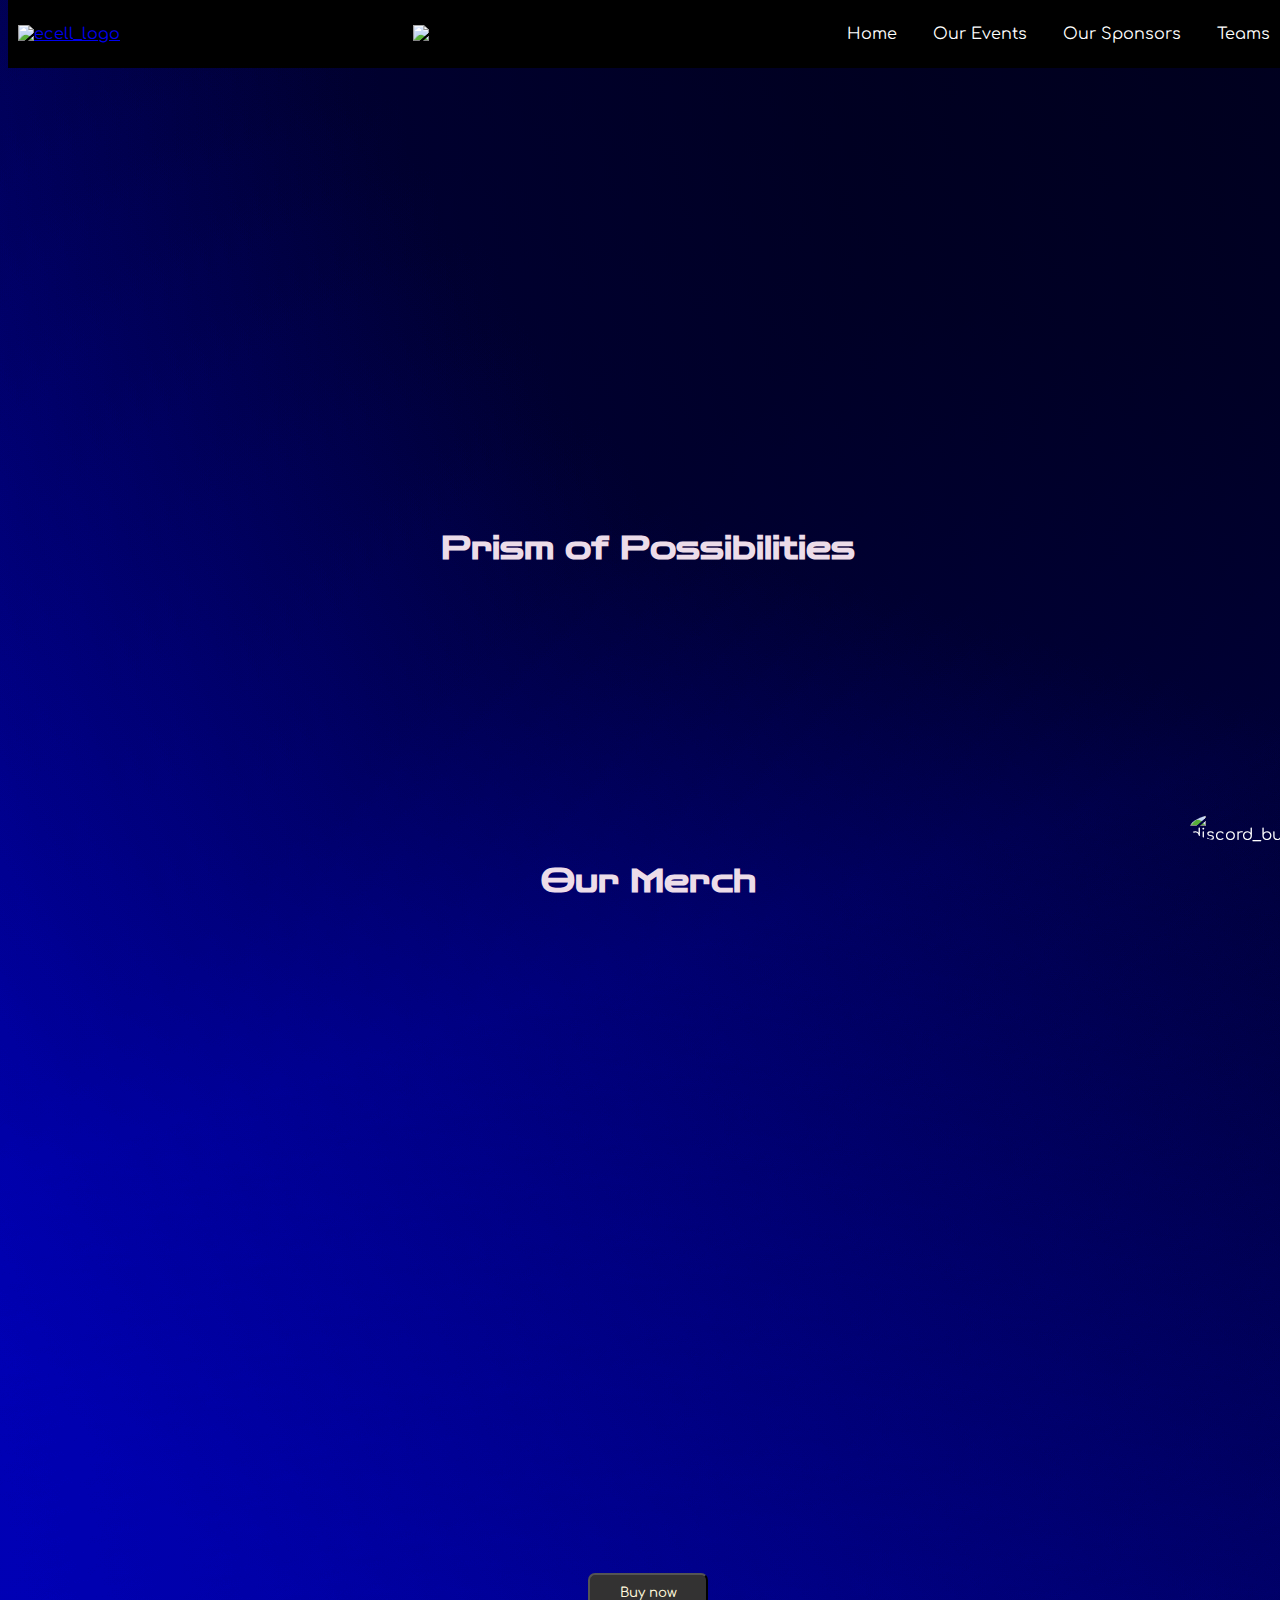
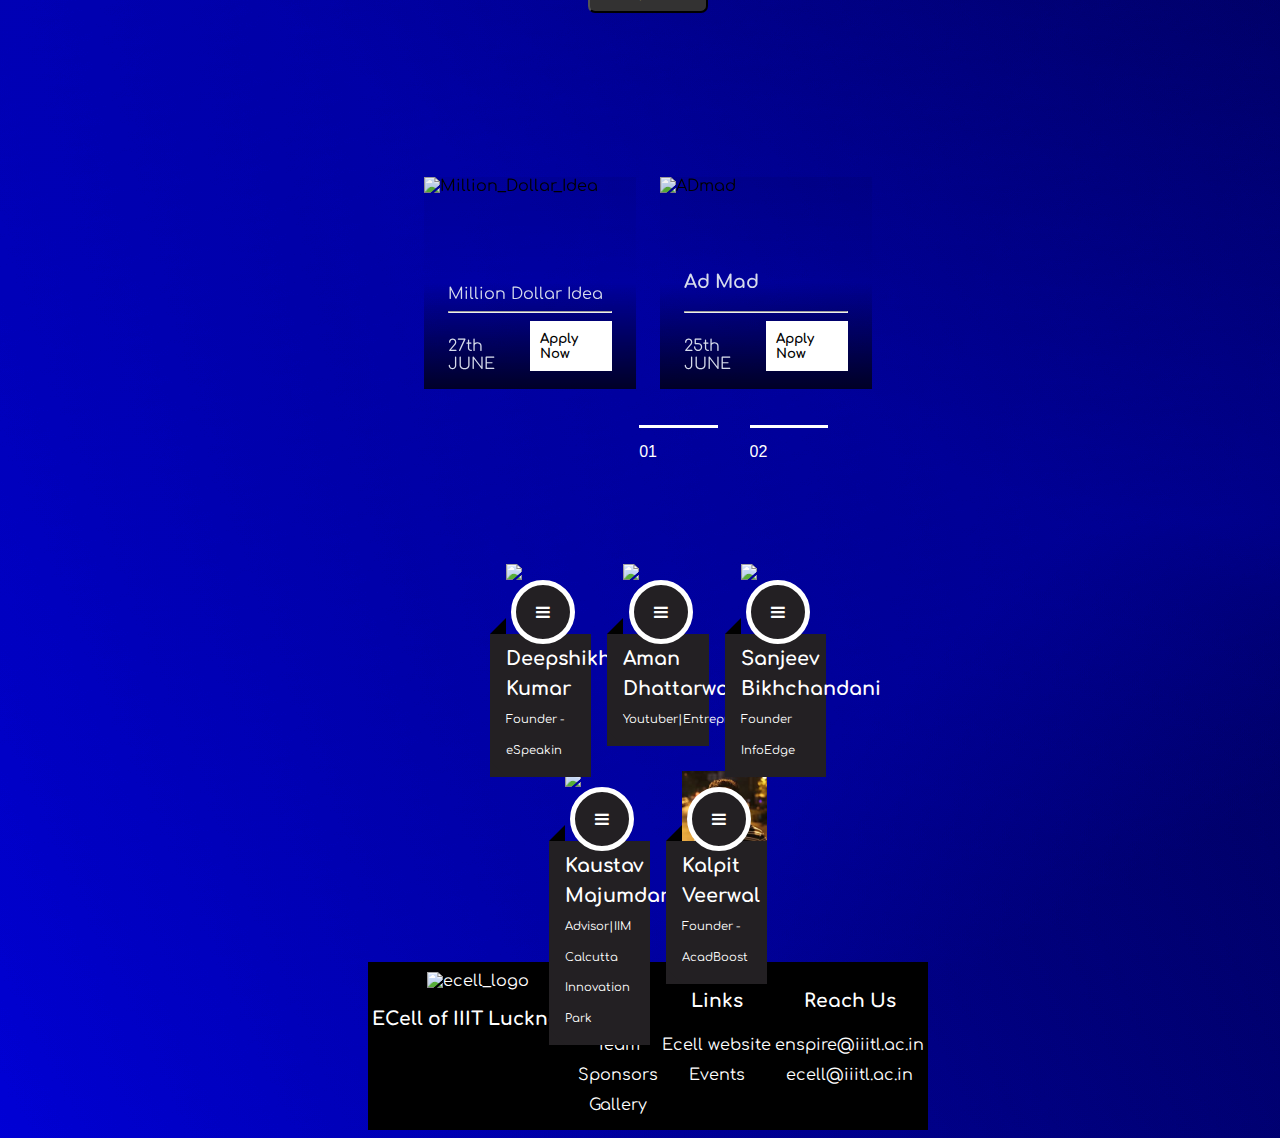
==== commit 03615c84: "Git lfs" ====
--- a/index.html
+++ b/index.html
@@ -30,6 +30,9 @@
         crossorigin="anonymous" referrerpolicy="no-referrer" />
     <script src="https://cdnjs.cloudflare.com/ajax/libs/popper.js/1.16.0/umd/popper.min.js"></script>
     <script src="https://kit.fontawesome.com/975cc09c46.js" crossorigin="anonymous"></script>
+    <script src="https://cdnjs.cloudflare.com/ajax/libs/jquery/3.6.0/jquery.slim.min.js"
+        integrity="sha512-6ORWJX/LrnSjBzwefdNUyLCMTIsGoNP6NftMy2UAm1JBm6PRZCO1d7OHBStWpVFZLO+RerTvqX/Z9mBFfCJZ4A=="
+        crossorigin="anonymous" referrerpolicy="no-referrer"></script>
     <!-- Global site tag (gtag.js) - Google Analytics -->
     <script async src="https://www.googletagmanager.com/gtag/js?id=G-F19M3KY5EZ"></script>
     <script>
@@ -38,9 +41,23 @@
         gtag('js', new Date());
         gtag('config', 'G-F19M3KY5EZ');
     </script>
+    <!-- Google Tag Manager -->
+    <script>(function (w, d, s, l, i) {
+            w[l] = w[l] || []; w[l].push({
+                'gtm.start':
+                    new Date().getTime(), event: 'gtm.js'
+            }); var f = d.getElementsByTagName(s)[0],
+                j = d.createElement(s), dl = l != 'dataLayer' ? '&l=' + l : ''; j.async = true; j.src =
+                    'https://www.googletagmanager.com/gtm.js?id=' + i + dl; f.parentNode.insertBefore(j, f);
+        })(window, document, 'script', 'dataLayer', 'GTM-TCSXLXD');</script>
+    <!-- End Google Tag Manager -->
 </head>
 
 <body>
+    <!-- Google Tag Manager (noscript) -->
+    <noscript><iframe src="https://www.googletagmanager.com/ns.html?id=GTM-TCSXLXD" height="0" width="0"
+            style="display:none;visibility:hidden"></iframe></noscript>
+    <!-- End Google Tag Manager (noscript) -->
     <div class="heading">
         <nav class="navbar">
             <div class="logo">
@@ -81,6 +98,7 @@
                 allowtransparency="true" frameborder="0"
                 sandbox="allow-popups allow-popups-to-escape-sandbox allow-same-origin allow-scripts"></iframe>
         </div>
+    </div>
     </div>
     <div id=fullpage>
         <div class="section">
@@ -451,7 +469,7 @@
             crossorigin="anonymous" referrerpolicy="no-referrer"></script>
         <script type="text/javascript">
             var myFullpage = new fullpage('#fullpage', {
-                anchors: ['Home', 'aboutus', 'Merch', 'Events', 'Speakers', 'ContactUs'],
+                anchors: ['Home', 'about', 'Merch', 'Events', 'Speakers', 'ContactUs'],
                 navigation: true,
                 navigationPosition: 'left',
                 verticalCentered: true,
@@ -502,7 +520,6 @@
             document.querySelector(".buyNow").addEventListener("click", function () {
                 window.open("https://docs.google.com/forms/d/e/1FAIpQLSdHAGfhH8ZGBDQn7iyYz3tujcXbpycwI2CKO8Eu1ReMjTaB4g/viewform", "_blanck");
             });
-            console.clear();
 
             const menuShare = document.querySelector('.float');
 
@@ -511,7 +528,6 @@
             });
         </script>
 
-        <script src="http://code.jquery.com/jquery-1.11.3.min.js"></script>
         <script>
             $(function () {
                 $('.material-card > .mc-btn-action').click(function () {
@@ -545,4 +561,4 @@
         </script>
 </body>
 
-</html>+</html>
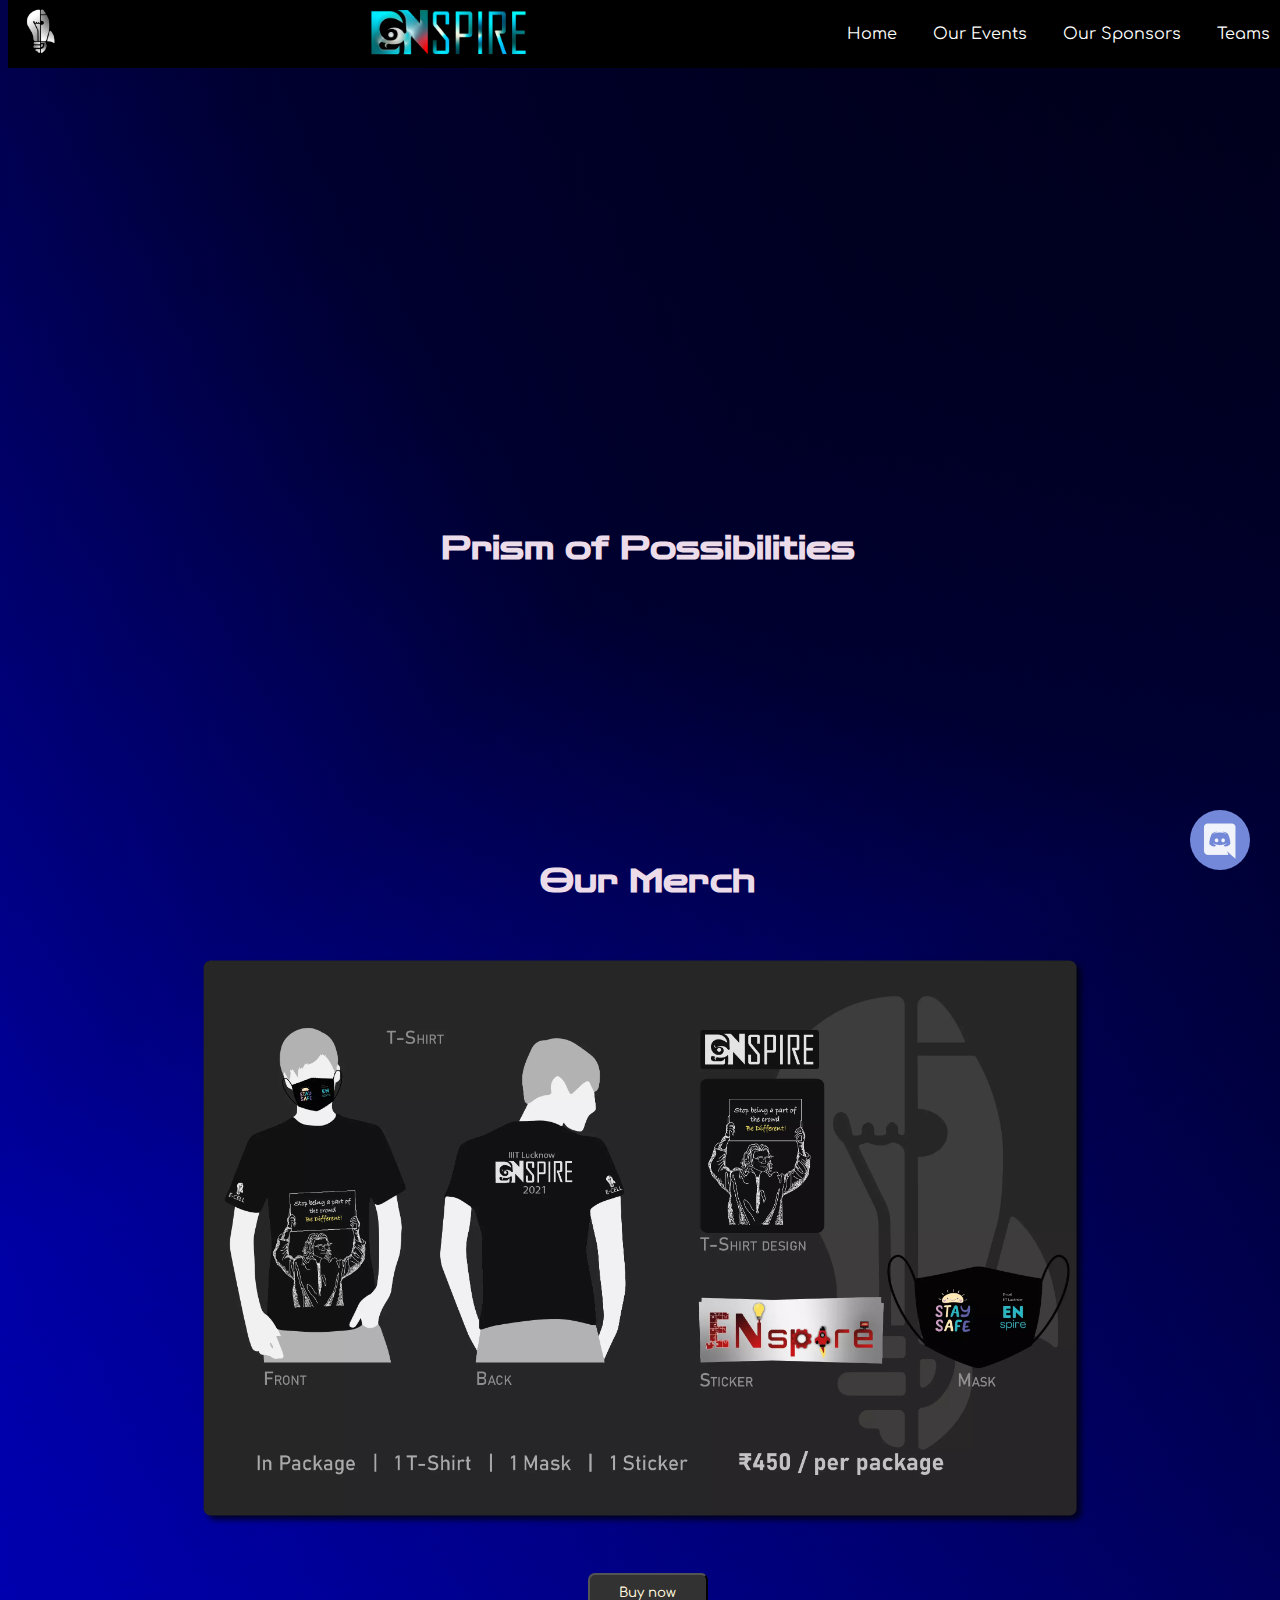
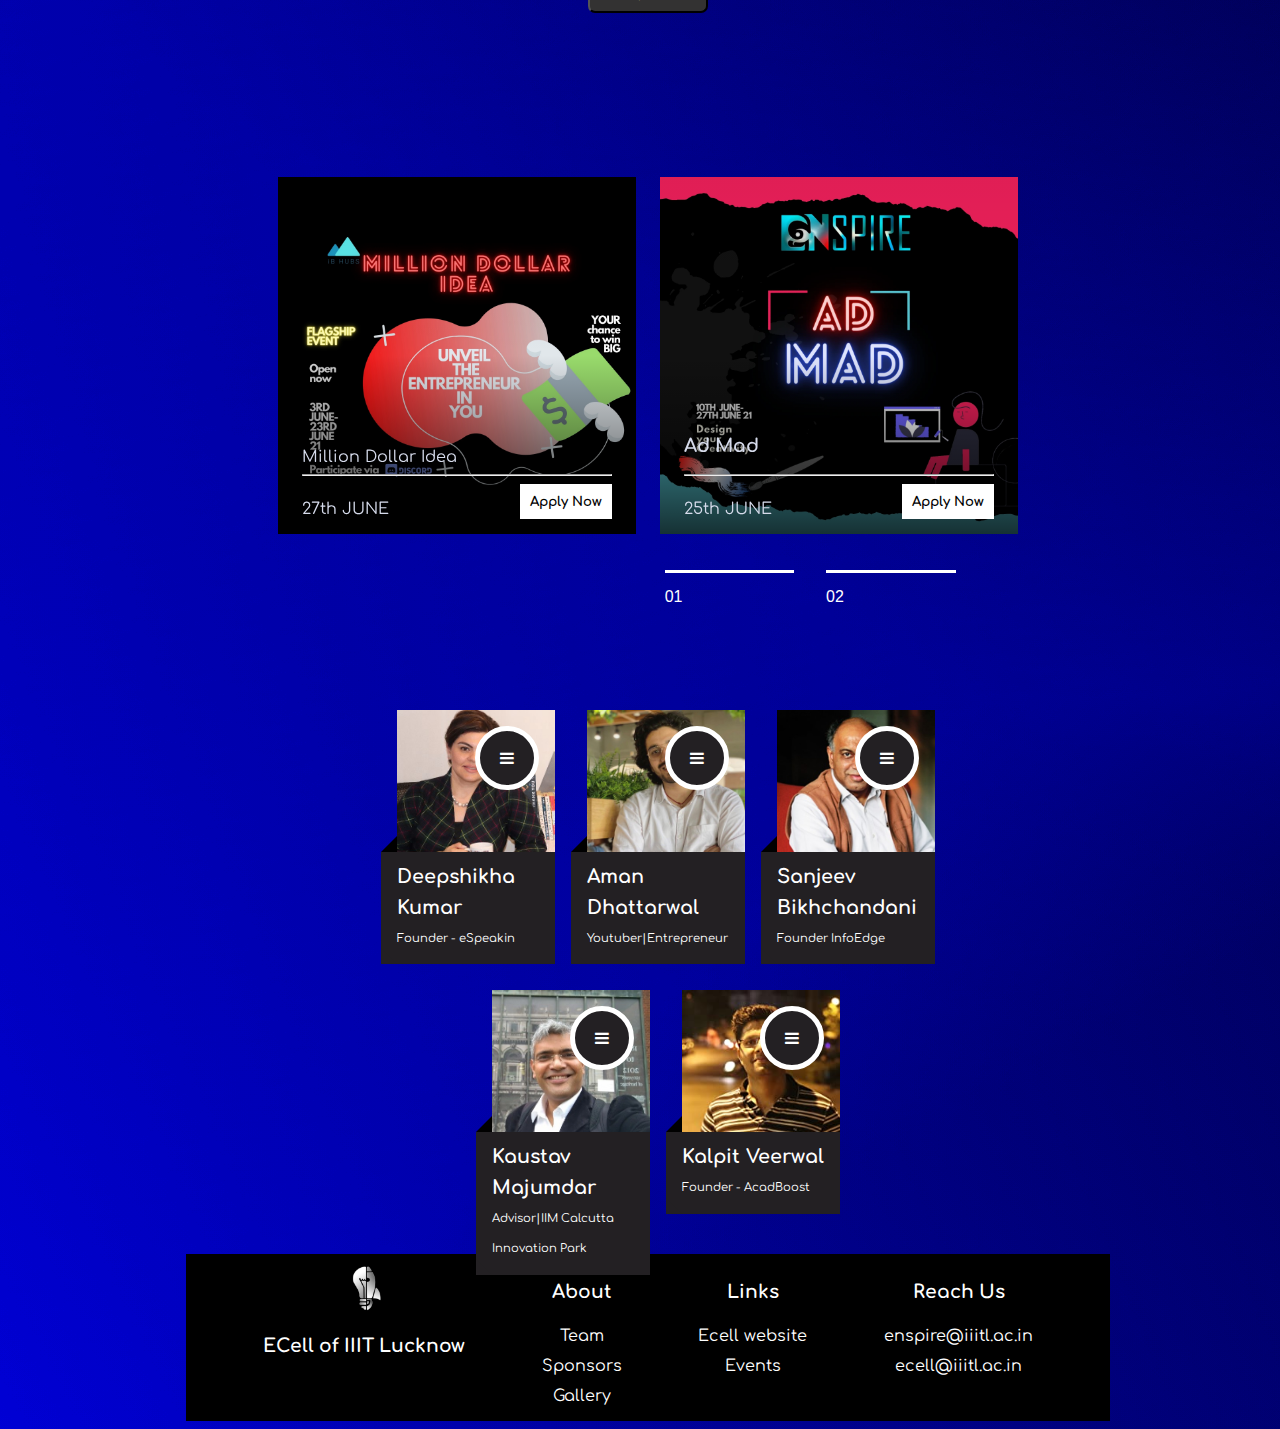
==== commit 8d8e097c: "Merge pull request #20 from Chinmay-Dorge/revert-19-master" ====
--- a/index.html
+++ b/index.html
@@ -520,6 +520,7 @@
             document.querySelector(".buyNow").addEventListener("click", function () {
                 window.open("https://docs.google.com/forms/d/e/1FAIpQLSdHAGfhH8ZGBDQn7iyYz3tujcXbpycwI2CKO8Eu1ReMjTaB4g/viewform", "_blanck");
             });
+            console.clear();
 
             const menuShare = document.querySelector('.float');
 
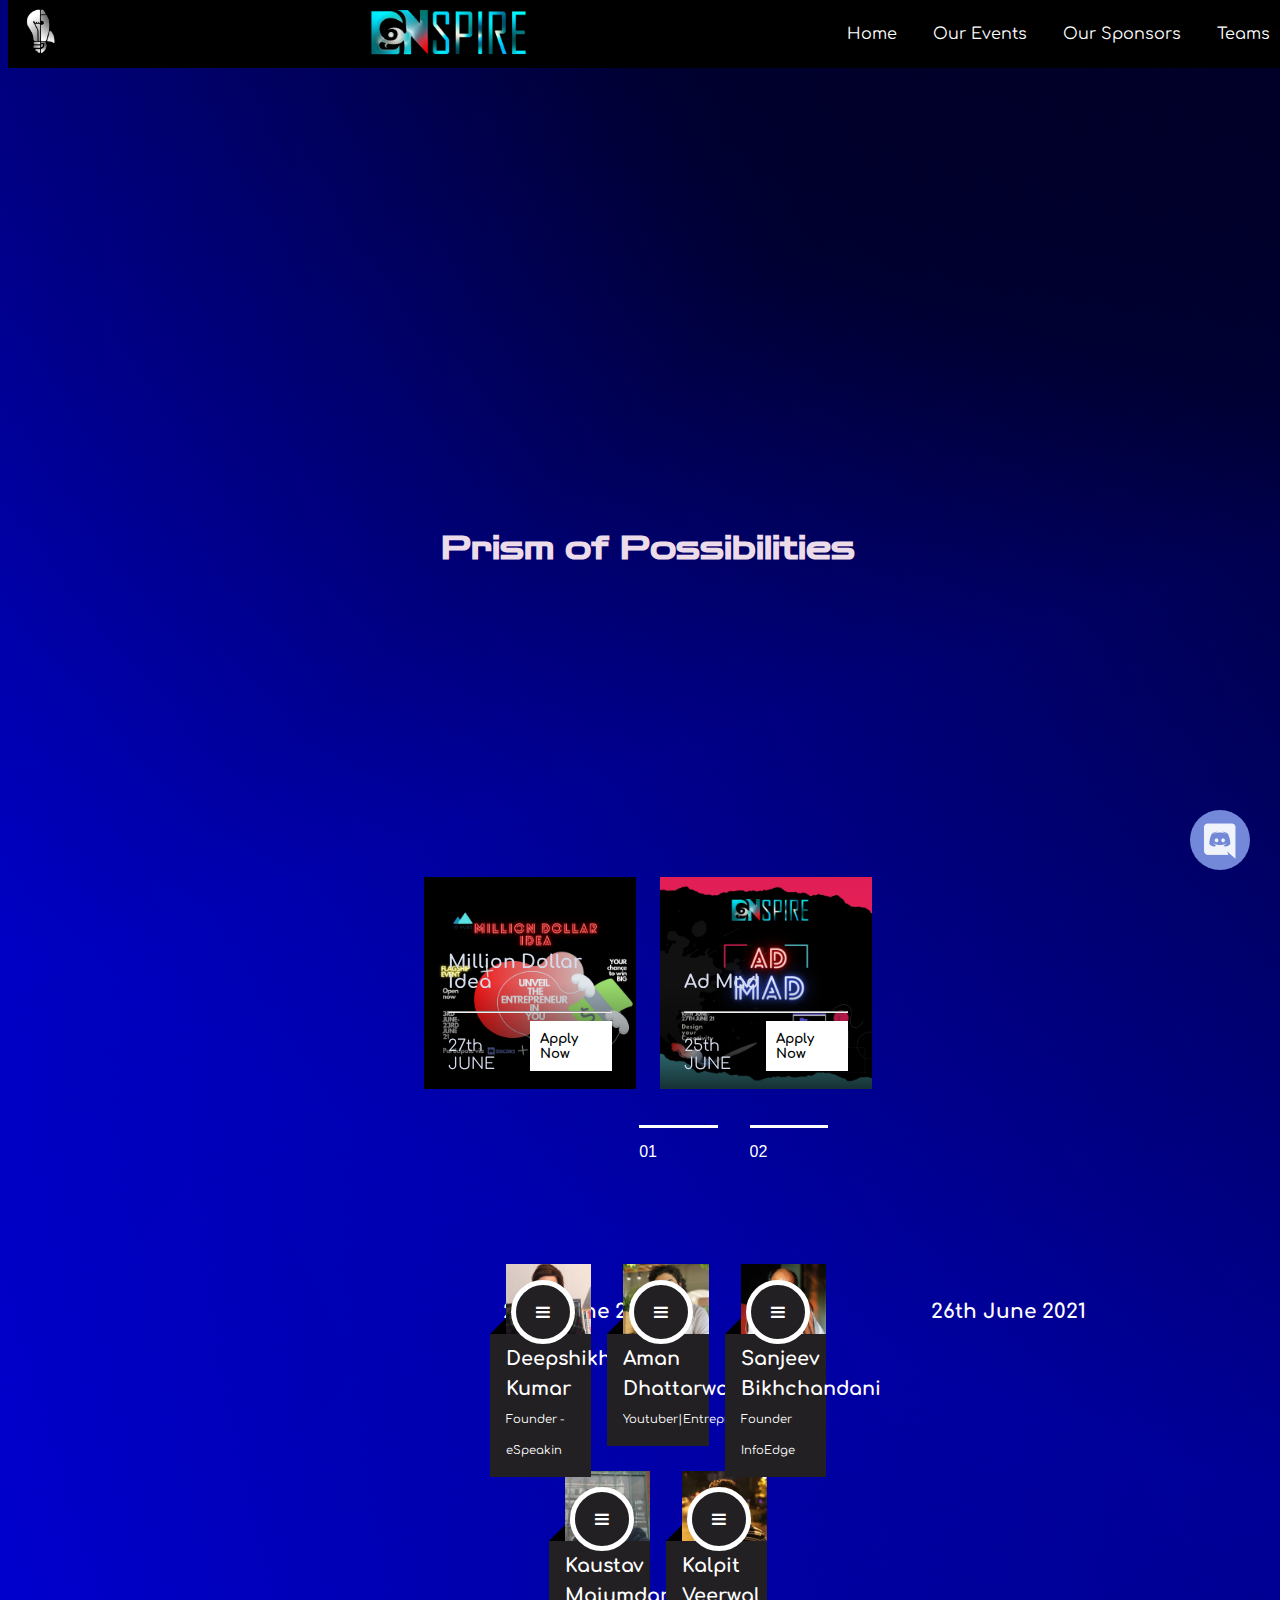
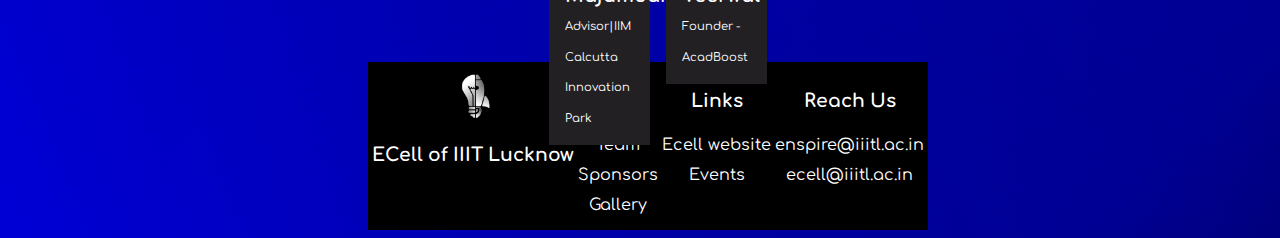
==== commit 21b1eb9a: "Merge pull request #21 from rktejesh/master" ====
--- a/index.html
+++ b/index.html
@@ -113,13 +113,6 @@
                 <source data-src="./assets/img/Enspire_2.07.mp4" type="video/mp4" />
             </video>
         </div>
-        <div class="section">
-            <div class="merch">
-                <h1>Our Merch</h1>
-                <img src="./assets/img/ENspire_Merch-12-12.webp" alt="">
-                <button class="buyNow">Buy now</button>
-            </div>
-        </div>
         <div class="section" id="events2">
             <input type="radio" id="banner1" class="sec-1-input" name="banner" checked>
             <input type="radio" id="banner2" class="sec-1-input" name="banner">
@@ -139,7 +132,7 @@
                                         class="fab fa-twitter"></i></a>
                             </div>
                             <div class="card-title">
-                                <a>Million Dollar Idea</a>
+                                <h3>Million Dollar Idea</h3>
                                 <hr>
                                 <p>27th JUNE</p>
                                 <div class="card-text">
@@ -193,7 +186,7 @@
                                         class="fab fa-twitter"></i></a>
                             </div>
                             <div class="card-title">
-                                <a>Treasure Hunt</a>
+                                <h3>Treasure Hunt</h3>
                                 <hr>
                                 <p>25th JUNE - 27th JUNE</p>
                                 <div class="card-text">
@@ -218,7 +211,7 @@
                                         class="fab fa-twitter"></i></a>
                             </div>
                             <div class="card-title">
-                                <a>Gaming Night</a>
+                                <h3>Gaming Night</h3>
                                 <hr>
                                 <p>25th JUNE - 27th JUNE</p>
                                 <div class="card-text">
@@ -240,40 +233,94 @@
                 </div>
             </nav>
         </div>
-        <!-- <div class="section">
-            <section id="agenda">
-                <h2 class="section-heading">Timeline</h2>
-                <div style="display: flex; justify-content: space-evenly; ">
-                    <div class="events-container">
-                        <div class="event-hours-container">
-                            <p class="event-hours">25th June 2021 <br>10:00 AM</p>
-                            <p class="event-hours">25th June 2021 <br>5:00 PM</p>
-                            <p class="event-hours">25th June 2021 <br>6:00 PM</p>
-                            <p class="event-hours">25th June 2021 <br>7:00 PM</p>
-                            <p class="event-hours">25th June 2021 <br>8:00 PM</p>
-                            <p class="event-hours">25th June 2021 <br>11:00 PM</p>
-                            <p class="event-hours">26th June 2021 <br>2:00 PM</p>
-                            <p class="event-hours">26th June 2021 <br>6:00 PM</p>
-                            <p class="event-hours">26th June 2021 <br>8:00 PM</p>
-                            <p class="event-hours">26th June 2021 <br>11:00 PM</p>
-                        </div>
-
-                        <div class="event-title-container">
-                            <p class="event-title">Craz Ideas<br>Tagline Round 1</p>
-                            <p class="event-title">ENspire<br>Inaguaration</p>
-                            <p class="event-title">EN Talks<br>Aman Dhattarwal</p>
-                            <p class="event-title">Find X<br>Treasure Hunt</p>
-                            <p class="event-title">Crypto Crunch<br>Crypto event</p>
-                            <p class="event-title">Gaming Night<br>Movie Night</p>
-                            <p class="event-title">Tagline - Round 2<br><br></p>
-                            <p class="event-title">EN Talks<br>Kaustav Majumdar</p>
-                            <p class="event-title">Bizz Quiz - Round 1<br><br></p>
-                            <p class="event-title">Gaming Night<br>Movie Night</p>
-                        </div>
-                    </div>
+        <div class="section">
+            <div class="tabbar">
+                <div class="tab">
+                    <button class="tablinks" onclick="openCity(event, 'All Events')" id="defaultOpen">
+                        <h2>25th June 2021</h2>
+                    </button>
+                    <button class="tablinks" onclick="openCity(event, 'Current Events')">
+                        <h2>26th June 2021</h2>
+                    </button>
+                    <button class="tablinks" onclick="openCity(event, 'Future Events')">
+                        <h2>27th June 2021</h2>
+                    </button>
                 </div>
-            </section>
-        </div> -->
+            </div>
+            <div id="All Events" class="tabcontent">
+                <section id="agenda">
+                    <br>
+                    <br><br>
+                    <div style="display: flex; justify-content: space-evenly; ">
+                        <div class="events-container">
+                            <div class="event-hours-container">
+                                <p class="event-hours">25th June 2021 10:00 AM</p>
+                                <p class="event-hours">25th June 2021 5:00 PM</p>
+                                <p class="event-hours">25th June 2021 6:00 PM</p>
+                                <p class="event-hours">25th June 2021 7:00 PM</p>
+                                <p class="event-hours">25th June 2021 8:00 PM</p>
+                                <p class="event-hours">25th June 2021 11:00 PM</p>
+                            </div>
+
+                            <div class="event-title-container">
+                                <p class="event-title">Craz Ideas | Tagline Round 1</p>
+                                <p class="event-title">ENspire Inaguaration</p>
+                                <p class="event-title">EN Talks | Aman Dhattarwal</p>
+                                <p class="event-title">Find X - Treasure Hunt</p>
+                                <p class="event-title">Crypto Crunch</p>
+                                <p class="event-title">Gaming Night | Movie Night</p>
+                            </div>
+                        </div>
+                    </div>
+                </section>
+            </div>
+            <div id="Current Events" class="tabcontent">
+                <section id="agenda">
+                    <br><br><br>
+                    <div style="display: flex; justify-content: space-evenly; ">
+                        <div class="events-container">
+                            <div class="event-hours-container">
+                                <p class="event-hours">26th June 2021 2:00 PM</p>
+                                <p class="event-hours">26th June 2021 6:00 PM</p>
+                                <p class="event-hours">26th June 2021 8:00 PM</p>
+                                <p class="event-hours">26th June 2021 11:00 PM</p>
+                            </div>
+
+                            <div class="event-title-container">
+                                <p class="event-title">Tagline - Round 2</p>
+                                <p class="event-title">EN Talks | Kaustav Majumdar</p>
+                                <p class="event-title">Bizz Quiz - Round 1 </p>
+                                <p class="event-title">Gaming Night | Movie Night</p>
+                            </div>
+                        </div>
+                    </div>
+                </section>
+            </div>
+            <div id="Future Events" class="tabcontent">
+                <section id="agenda">
+                    <br><br><br>
+                    <div style="display: flex; justify-content: space-evenly; ">
+                        <div class="events-container">
+                            <div class="event-hours-container">
+                                <p class="event-hours">27th June 2021 12:00 PM</p>
+                                <p class="event-hours">27th June 2021 3:00 PM</p>
+                                <p class="event-hours">27th June 2021 5:00 PM</p>
+                                <p class="event-hours">27th June 2021 10:00 PM</p>
+                                <p class="event-hours">27th June 2021 11:00 PM</p>
+                            </div>
+
+                            <div class="event-title-container">
+                                <p class="event-title">Nayak - The Saviour Round 2</p>
+                                <p class="event-title">Bizz Quiz - Round 2</p>
+                                <p class="event-title">Million Dollar Idea Round 2</p>
+                                <p class="event-title">Stranger Things | Akshay Singh Magic</p>
+                                <p class="event-title">Gaming Night | Movie Night</p>
+                            </div>
+                        </div>
+                    </div>
+                </section>
+            </div>
+        </div>
         <div class="section">
             <section class="speakers-container">
                 <div class="speakers-list active-with-click">
@@ -469,11 +516,11 @@
             crossorigin="anonymous" referrerpolicy="no-referrer"></script>
         <script type="text/javascript">
             var myFullpage = new fullpage('#fullpage', {
-                anchors: ['Home', 'about', 'Merch', 'Events', 'Speakers', 'ContactUs'],
+                anchors: ['Home', 'about', 'Events', 'Speakers', 'ContactUs'],
                 navigation: true,
                 navigationPosition: 'left',
                 verticalCentered: true,
-                navigationTooltips: ['Home', 'About Us', 'Merch', 'Events', 'Speakers', 'Contact Us'],
+                navigationTooltips: ['Home', 'About Us', 'Events', 'Speakers', 'Contact Us'],
                 slidesNavigation: false,
                 recordHistory: false,
                 scrollOverflow: true,
@@ -492,7 +539,7 @@
                     + minutes + " : " + seconds;
                 if (distance < 0) {
                     clearInterval(x);
-                    document.getElementById("countDown").innerHTML = "EXPIRED";
+                    document.getElementById("countDown").innerHTML = "The Event is Live";
                 }
             }, 1000);
 
@@ -559,7 +606,23 @@
                     }
                 });
             });
+            function openCity(evt, cityName) {
+                var i, tabcontent, tablinks;
+                tabcontent = document.getElementsByClassName("tabcontent");
+                for (i = 0; i < tabcontent.length; i++) {
+                    tabcontent[i].style.display = "none";
+                }
+                tablinks = document.getElementsByClassName("tablinks");
+                for (i = 0; i < tablinks.length; i++) {
+                    tablinks[i].className = tablinks[i].className.replace(" active", "");
+                }
+                document.getElementById(cityName).style.display = "block";
+                evt.currentTarget.className += " active";
+            }
+
+            // Get the element with id="defaultOpen" and click on it
+            document.getElementById("defaultOpen").click();
         </script>
 </body>
 
-</html>
+</html>--- a/assets/css/enspire.css
+++ b/assets/css/enspire.css
@@ -1148,3 +1148,137 @@
     height: 85%;
   }
 }
+
+.tab {
+  font-family: comfortaa;
+  overflow: hidden;
+  position: absolute;
+  background-color: transparent;
+  width: 100%;
+  display: flex;
+  align-items: center;
+  justify-content: center;
+  padding-bottom: 20px;
+  padding-top: 75px;
+}
+
+/* Style the buttons inside the tab */
+
+/* Change background color of buttons on hover */
+.tab button:hover {
+  color: white;
+  background-color: transparent;
+  -webkit-box-shadow: 0 0 17px 3px #c586c0, 0 0 4px 2px #c586c0;
+  box-shadow: 0 0 17px 3px #c586c0, 0 0 4px 2px #c586c0;
+  border-radius: 5px;
+  -webkit-border-radius: 5px;
+  -moz-border-radius: 5px;
+  -ms-border-radius: 5px;
+  -o-border-radius: 5px;
+}
+
+/* Create an active/current tablink class */
+.tab button.active {
+  color: white;
+  background-color: transparent;
+  -webkit-box-shadow: inset 0 0 17px 3px #ffff01, 0 0 4px 2px #ffff01;
+  box-shadow: inset 0 0 17px 3px #ffff01, 0 0 4px 2px #ffff01;
+  z-index: -1;
+  -webkit-animation-name: gradient-shadow;
+  animation-name: gradient-shadow;
+  -webkit-animation-timing-function: ease;
+  animation-timing-function: ease;
+  -webkit-animation-duration: 20s;
+  animation-duration: 20s;
+  -webkit-animation-iteration-count: infinite;
+  animation-iteration-count: infinite;
+  border-radius: 5px;
+  -webkit-border-radius: 5px;
+  -moz-border-radius: 5px;
+  -ms-border-radius: 5px;
+  -o-border-radius: 5px;
+}
+
+/* Style the tab content */
+.tabcontent {
+  display: none;
+}
+
+.tab button {
+  color: white;
+  background-color: transparent;
+  float: center;
+  padding: 14px 16px;
+  border: white;
+  border-width: 20px;
+  width: inherit;
+  cursor: pointer;
+  overflow: hidden;
+  font-family: "Comfortaa", cursive;
+}
+
+@keyframes animateGlow {
+  0% {
+    background-position: 0% 50%;
+  }
+  50% {
+    background-position: 100% 50%;
+  }
+  100% {
+    background-position: 0% 50%;
+  }
+}
+
+@-webkit-keyframes gradient-shadow {
+  0% {
+    -webkit-box-shadow: 0 0 17px 3px #c586c0, 0 0 4px 2px #c586c0;
+    box-shadow: 0 0 17px 3px #c586c0, 0 0 4px 2px #c586c0;
+  }
+  20% {
+    -webkit-box-shadow: 0 0 17px 3px #0ff, 0 0 4px 2px #0ff;
+    box-shadow: 0 0 17px 3px #0ff, 0 0 4px 2px #0ff;
+  }
+  40% {
+    -webkit-box-shadow: 0 0 17px 3px #0f0, 0 0 4px 2px #0f0;
+    box-shadow: 0 0 17px 3px #0f0, 0 0 4px 2px #0f0;
+  }
+  60% {
+    -webkit-box-shadow: 0 0 17px 3px #ffff01, 0 0 4px 2px #ffff01;
+    box-shadow: 0 0 17px 3px #ffff01, 0 0 4px 2px #ffff01;
+  }
+  80% {
+    -webkit-box-shadow: 0 0 17px 3px #f00, 0 0 4px 2px #f00;
+    box-shadow: 0 0 17px 3px #f00, 0 0 4px 2px #f00;
+  }
+  100% {
+    -webkit-box-shadow: 0 0 17px 3px #c586c0, 0 0 4px 2px #c586c0;
+    box-shadow: 0 0 17px 3px #c586c0, 0 0 4px 2px #c586c0;
+  }
+}
+
+@keyframes gradient-shadow {
+  0% {
+    -webkit-box-shadow: 0 0 17px 3px #c586c0, 0 0 4px 2px #c586c0;
+    box-shadow: 0 0 17px 3px #c586c0, 0 0 4px 2px #c586c0;
+  }
+  20% {
+    -webkit-box-shadow: 0 0 17px 3px #0ff, 0 0 4px 2px #0ff;
+    box-shadow: 0 0 17px 3px #0ff, 0 0 4px 2px #0ff;
+  }
+  40% {
+    -webkit-box-shadow: 0 0 17px 3px #0f0, 0 0 4px 2px #0f0;
+    box-shadow: 0 0 17px 3px #0f0, 0 0 4px 2px #0f0;
+  }
+  60% {
+    -webkit-box-shadow: 0 0 17px 3px #ffff01, 0 0 4px 2px #ffff01;
+    box-shadow: 0 0 17px 3px #ffff01, 0 0 4px 2px #ffff01;
+  }
+  80% {
+    -webkit-box-shadow: 0 0 17px 3px #f00, 0 0 4px 2px #f00;
+    box-shadow: 0 0 17px 3px #f00, 0 0 4px 2px #f00;
+  }
+  100% {
+    -webkit-box-shadow: 0 0 17px 3px #c586c0, 0 0 4px 2px #c586c0;
+    box-shadow: 0 0 17px 3px #c586c0, 0 0 4px 2px #c586c0;
+  }
+}
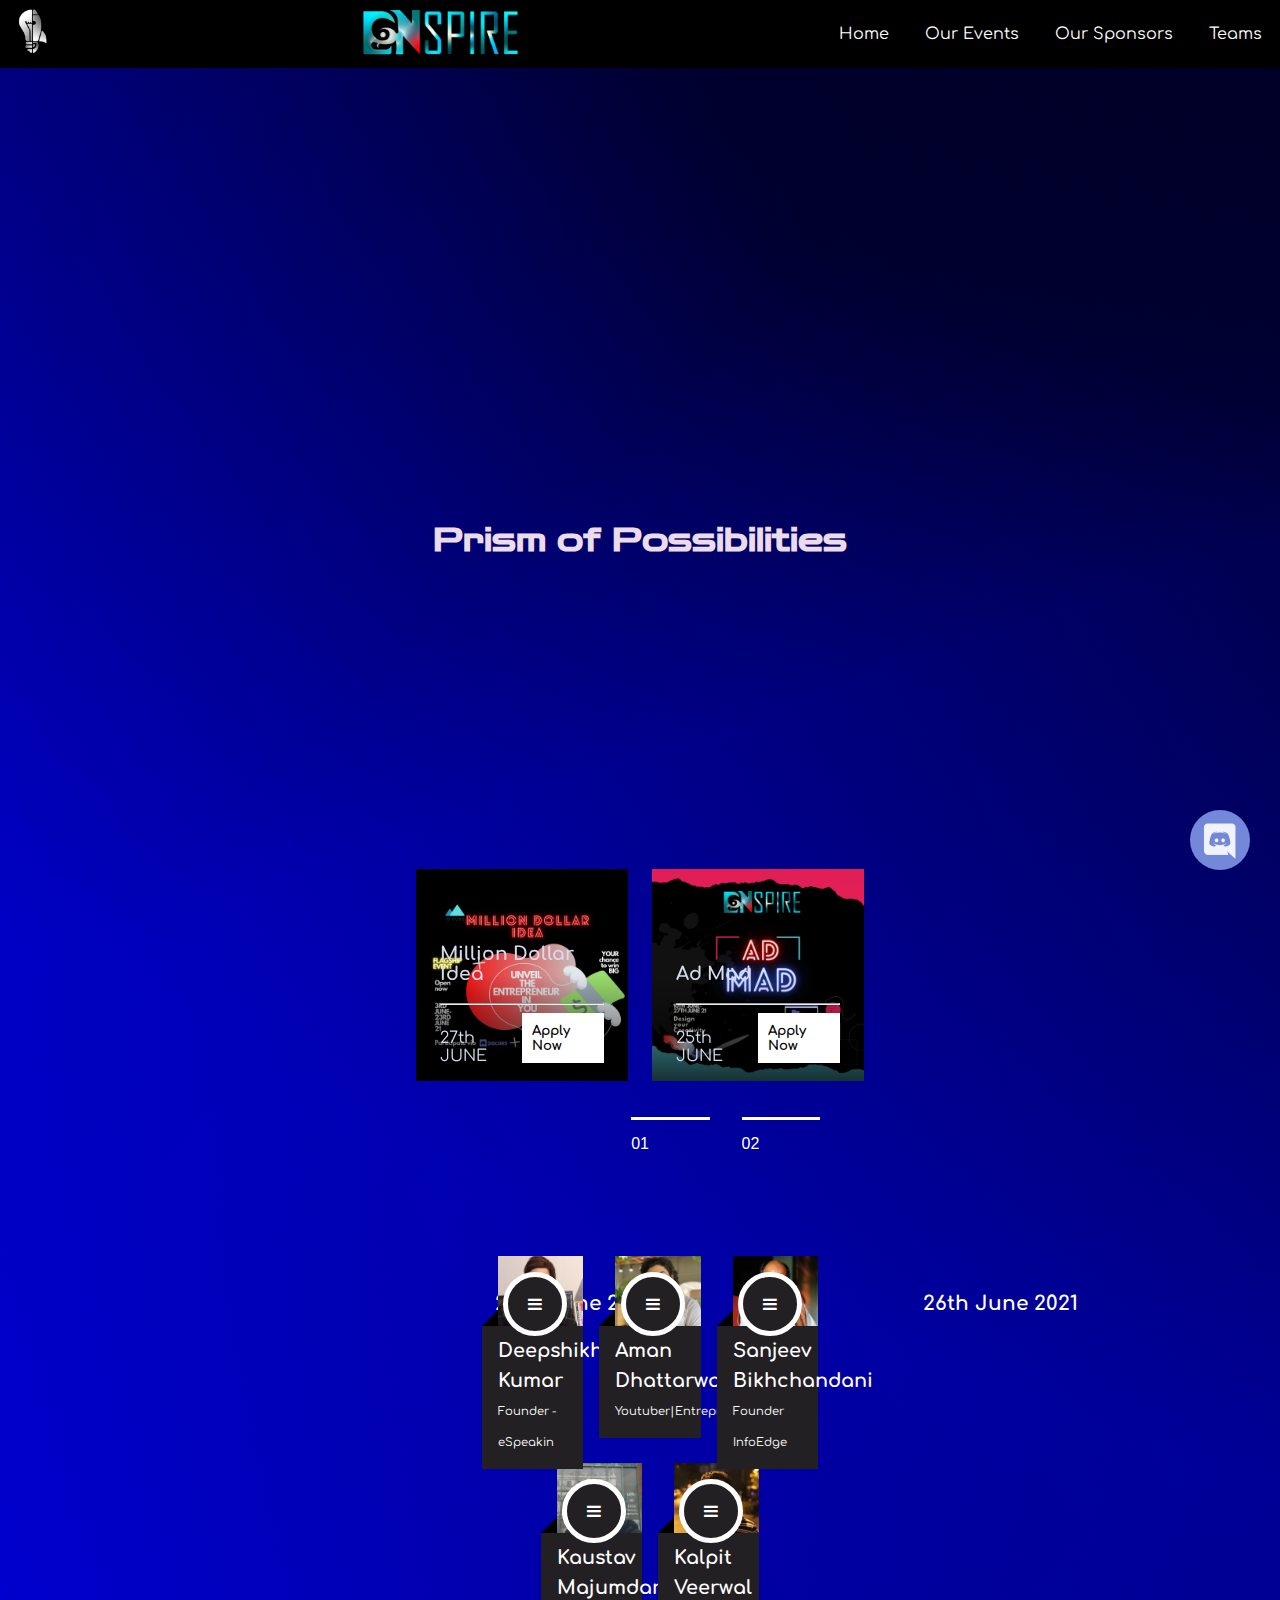
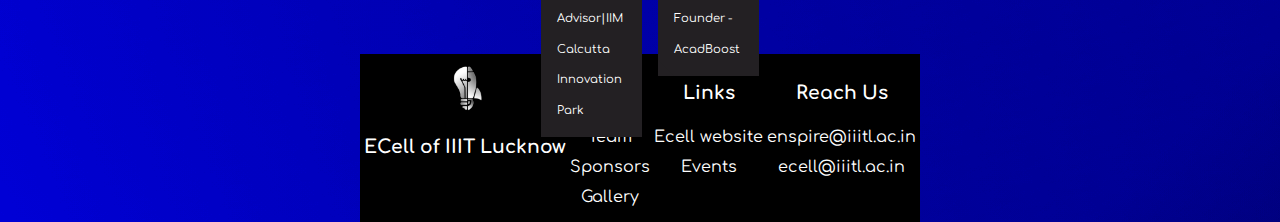
==== commit 9568032f: "Merge pull request #24 from rktejesh/master" ====
--- a/index.html
+++ b/index.html
@@ -174,7 +174,7 @@
                 <div class="cards" id="card2">
                     <div class="card content">
                         <div class="card-img">
-                            <img src="./assets/img/Treasure-Hunt.webp" alt="Treasure-Hunt">
+                            <img src="./assets/img/Treasure-Hunt.png" alt="Treasure-Hunt">
                         </div>
                         <div class="card-content">
                             <div class="social">
@@ -186,7 +186,7 @@
                                         class="fab fa-twitter"></i></a>
                             </div>
                             <div class="card-title">
-                                <h3>Treasure Hunt</h3>
+                                <h3>X Hunt</h3>
                                 <hr>
                                 <p>25th JUNE - 27th JUNE</p>
                                 <div class="card-text">
@@ -516,11 +516,11 @@
             crossorigin="anonymous" referrerpolicy="no-referrer"></script>
         <script type="text/javascript">
             var myFullpage = new fullpage('#fullpage', {
-                anchors: ['Home', 'about', 'Events', 'Speakers', 'ContactUs'],
+                anchors: ['Home', 'about', 'Events', 'Timeline', 'Speakers', 'ContactUs'],
                 navigation: true,
                 navigationPosition: 'left',
                 verticalCentered: true,
-                navigationTooltips: ['Home', 'About Us', 'Events', 'Speakers', 'Contact Us'],
+                navigationTooltips: ['Home', 'About Us', 'Events', 'Timeline','Speakers', 'Contact Us'],
                 slidesNavigation: false,
                 recordHistory: false,
                 scrollOverflow: true,
--- a/assets/css/enspire.css
+++ b/assets/css/enspire.css
@@ -1,11 +1,11 @@
 body {
+  margin: 0%  ;
   background-repeat: no-repeat;
   background-attachment: fixed;
   background-size: cover;
   width: 100%;
   height: 100%;
   display: flex;
-  align-items: center;
   justify-content: center;
   font-family: "Comfortaa", cursive;
   font-display: swap;
@@ -1282,3 +1282,14 @@
     box-shadow: 0 0 17px 3px #c586c0, 0 0 4px 2px #c586c0;
   }
 }
+/* 
+---------------------------------------------------------------------------------------
+--------------------------------------------------------------------------------------- */
+
+.poster-banner {
+  width: inherit;
+}
+
+.poster-banner img {
+  width: inherit;
+}